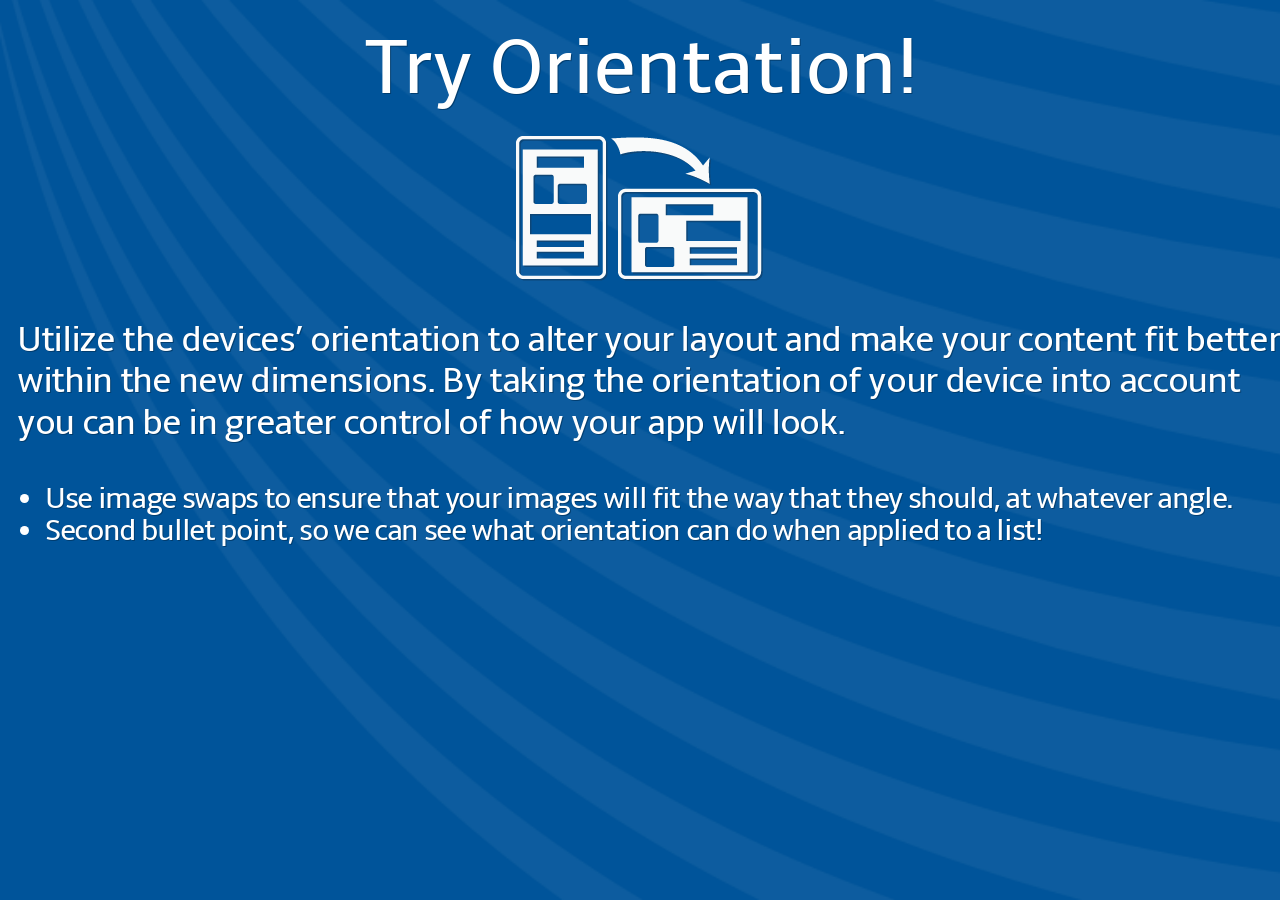
==== www/index.html @ b56c06bf "included www/ root folder, .xdk & .xdke files, plus cordova plugin support" ====
<!DOCTYPE html><!--HTML5 doctype-->
<html>
    <head>
        <script>
            (function () {
            if ("-ms-user-select" in document.documentElement.style && navigator.userAgent.match(/IEMobile\/10\.0/)) 
			{
                var width = window.innerWidth;
                var height = window.innerHeight;
                var msViewportStyle = document.createElement("style");
                msViewportStyle.appendChild(
                    document.createTextNode(" @media screen and (orientation: landscape) {@-ms-viewport{width:auto!important}}")
                );
                msViewportStyle.appendChild(
                    document.createTextNode(" @media screen and (orientation: portrait) {@-ms-viewport{width:auto!important;height:" + width + "px! important}}")
                );
                document.getElementsByTagName("head")[0].appendChild(msViewportStyle);

            }
			})();
        </script>
        <title>Demo - Orientation</title>
        <meta http-equiv="Content-type" content="text/html; charset=utf-8"> 
        <meta name="viewport" content="width=device-width, initial-scale=1, maximum-scale=1, user-scalable=0">
        <link href="css/fonts.css" rel="stylesheet" type="text/css" charset="utf-8" />
        <link href="css/main.css" rel="stylesheet" type="text/css">
        <script src="intelxdk.js"></script>
  <script src='cordova.js'></script> 
  <script src='xhr.js'></script>
        <script src="js/main.js" type="text/javascript"></script>
    </head>
    
    <body>
        <div class="content" id="contentid">
            <div id="headlineid" class="headline">Try Orientation!</label>
            <div id="middlesectionid" class="middlesection">
                <img id="imagesid" class="portrait" src="images/Icon-Phone-V.png"></img>
            </div>
            <div id="bottomid" class="bottom">Utilize the devices’ orientation to alter your layout and make your content fit better within the new dimensions. By taking the orientation of your device into account you can be in greater control of how your app will look.</div>
            <div id="endingid" class="ending">
                <ul class="lists" > 
                    <li id="list1">Use image swaps to ensure that your images will fit the way that they should, at whatever angle.</li>
                    <li id="list2">Second bullet point, so we can see what orientation can do when applied to a list!</li>
                </ul>
            </div>
        </div>
    </body>
</html>
---- www/css/fonts.css ----
@font-face {
    font-family: 'AmbleRegular';
    src: url('webfonts/Amble-Regular-webfont.eot');
    src: url('webfonts/Amble-Regular-webfont.eot?#iefix') format('embedded-opentype'),
         url('webfonts/Amble-Regular-webfont.svg#ambleregular') format('svg'),
         url('webfonts/Amble-Regular-webfont.woff') format('woff'),
         url('webfonts/Amble-Regular-webfont.ttf') format('truetype');
    font-weight: normal;
    font-style: normal;

}
---- www/css/main.css ----
/******************GLOBAL**************************/
@-ms-viewport{
  width: device-width;
}

html { 
	width:100%; height:100%;
	overflow-x:hidden;
	font-family:Helvetica, Arial, sans-serif; 
	-webkit-text-size-adjust:100%; 
}

* { 
	margin:0; padding:0; 
	-webkit-box-sizing:border-box; box-sizing:border-box;
	-webkit-tap-highlight-color:rgba(0,0,0,0);
    -webkit-user-select:none;
    -moz-user-select:none;
    -ms-touch-action:none;
}

img { border:none; }

body {
	width:100%;	height:100%;
    overflow:hidden;
    -webkit-user-select:none;
    font-family:"AmbleRegular", "Helvetica Neue", Helvetica, Arial, sans-serif;
}

input,textarea
{
    -webkit-user-select:text;
    -moz-user-select:text;
}

::selection { 
	background:#aaa; 
	color:#fff; 
}

a:focus, a:active, a:hover { outline:0; }

.clear { clear:both; }
.wrapper { float:left; }


/******************* SMARTPHONE [DEFAULT STYLES] **************************/

.content {
    display:block;
    width:100%; height:100%;
    background-image:-webkit-gradient(linear,color-stop(0.01, rgb(0,84,154)),color-stop(0.16, rgb(2,90,160)),color-stop(1, rgb(11,125,193)));
    background-image:-webkit-linear-gradient(rgb(0,84,154) 1%,rgb(2,90,160) 16%,rgb(11,125,193) 100%);
    background-image:-ms-linear-gradient(rgb(0,84,154) 1%,rgb(2,90,160) 16%,rgb(11,125,193) 100%);
    background-image:linear-gradient(rgb(0,84,154) 1%,rgb(2,90,160) 16%,rgb(11,125,193) 100%);
    background:rgb(0,84,154) url("../images/swoops.png") no-repeat;
    background-position:bottom center;
    -webkit-background-size:cover; background-size:cover;
}

.headline {
    display:inline-block;
    width:100%;
    text-align:center;
    font-size:40px;
    letter-spacing:-1pt;
    line-height:120%;
    color:rgb(255,255,255);
    text-shadow:1px 1px 0px rgba(0,55,100,0.8);
    text-align:center;
    padding-top:20px;
}

.middlesection {
    padding-top:20px;
}

.bottom {
    font-size:16px;
    line-height:115%;
    color:rgb(255,255,255);
    text-align:left;
    padding-left:17px;
    padding-top:15px;
}

.ending {
    font-size:14px;
    line-height:90%;
    color:rgb(255,255,255);
    text-align:left;
    padding-left:45px;
    padding-right:35px;
    padding-top: 15px;
}

.lists {
    display:inline;
    padding-left:2px;
}

#list1 {
    margin-bottom:5px;
}

.imglandscape {
    position:absolute;
    top:17%;
    left:5%;
}

.headline.headlinelandscape {
    padding-top:5px;
}

.bottom.bottomlandscape {
    position: absolute;
    top:15%;
    left:50%;
    margin-left: -65px;
    padding-right: 15px;
}

.ending.endinglandscape {
    position: absolute;
    top:50%;
    left:50%;
    margin-left:-15px;
    padding-top: 30px;
}


/************************ Mini-TABLET ****************************/
@media (orientation:portrait) and (min-width:481px) and (max-width:765px) {

    .content { 
        background:rgb(0,84,154) url("../images/swoops-lg.png") no-repeat;
        background-position:bottom center;
        -webkit-background-size:cover; background-size:cover;
    }

    .headline { 
        font-size:68px;
        text-shadow:3px 3px 0px rgba(0,55,100,0.8);
        padding-top: 40px;
    }

    .middlesection {
        padding-top: 40px;
    }

    .bottom {
        font-size: 30px;
        padding-left: 55px;
        padding-right: 28px;
        padding-top: 30px;
        padding-bottom: 15px;
    }

    .ending {
        font-size: 26px;
        padding-left: 125px;
        padding-right: 105px;
        padding-top: 0px;
    }

    #list1 {
        margin-bottom:15px;
    }

    .portrait {
        width:463px;
        height:271px;
    }

    .lists {
        padding-left:20px;
    }
}

@media (orientation:landscape) and (min-width: 481px) and (max-width:765px) {
    
    .imglandscape {
        position:absolute;
        top:17%;
        left:5%;
    }

    .headline.headlinelandscape {
        padding-top:5px;
    }

    .bottom.bottomlandscape {
        position: absolute;
        top:15%;
        left:50%;
        margin-left: -65px;
        padding-right: 15px;
    }

    .ending.endinglandscape {
        position: absolute;
        top:50%;
        left:50%;
        margin-left:-15px;
        padding-top: 30px;
    }
}

/************************ TABLET **************************/
@media (orientation:portrait) and (min-width:768px) and (max-width:1024px) {
    
    .content { 
        background:rgb(0,84,154) url("../images/swoops-lg.png") no-repeat;
        background-position:bottom center;
        -webkit-background-size:cover; background-size:cover;
    }

    .headline { 
        font-size:80px;
        text-shadow:3px 3px 0px rgba(0,55,100,0.8);
        padding-top: 40px;
    }

    .middlesection {
        padding-top: 40px;
    }

    .bottom {
        font-size: 36px;
        padding-left: 55px;
        padding-right: 28px;
        padding-top: 30px;
        padding-bottom: 15px;
    }

    .ending {
        font-size: 26px;
        padding-left: 125px;
        padding-right: 105px;
        padding-top: 0px;
    }

    #list1 {
        margin-bottom:15px;
    }

    .portrait {
        width:547px;
        height:320px;
    }

    .lists {
        padding-left:20px;
    }
}

@media (orientation:landscape) and (min-width:769px) and (max-width:1025px) {

     .headline { 
        font-size:68px;
    }

    .bottom {
        font-size: 30px;
    }

    .ending {
        font-size: 26px;
    }

    #list1 {
        margin-bottom:15px;
    }

    .imglandscape {
        width:322px;
        height:453px;
    }

    .headline.headlinelandscape {
        padding-top:5px;
    }

    .bottom.bottomlandscape {
        position: absolute;
        top:15%;
        left:50%;
        margin-left: -100px;
    }

    .ending.endinglandscape {
        position: absolute;
        top:50%;
        left:50%;
        margin-left: -80px;
        padding-top: 60px;
    }
}

/************************ DESKTOP ***************************/

@media (orientation:portrait) and (min-width:1080px) and (max-width: 1920px) {

    .content { 
        background:rgb(0,84,154) url("../images/swoops-lg.png") no-repeat;
        background-position:bottom center;
        -webkit-background-size:cover; background-size:cover;
    }

    .headline { 
        font-size:135px;
        text-shadow:4px 4px 0px rgba(0,55,100,0.8);
        padding-top: 40px;
    }

    .middlesection {
        padding-top: 40px;
    }

    .bottom {
        font-size: 60px;
        padding-left: 55px;
        padding-right: 28px;
        padding-top: 30px;
        padding-bottom: 15px;
    }

    .ending {
        font-size: 51px;
        padding-left: 125px;
        padding-right: 105px;
        padding-top: 0px;
    }

    #list1 {
        margin-bottom:15px;
    }

    .portrait {
        width:849px;
        height:497px;
    }

    .lists {
        padding-left:20px;
    }
}

@media (orientation:landscape) and (min-width:1080px) and (max-width: 1920px) {    
    .headline { 
        font-size:80px;
    }

    .bottom {
        font-size: 36px;
    }

    .ending {
        font-size: 30px;
    }

    .imglandscape {
        width:381px;
        height:535px;
    }

    .headline.headlinelandscape {
        padding-top:5px;
    }

    .bottom.bottomlandscape {
        position: absolute;
        top:15%;
        left:50%;
        margin-left: -236px;
    }

    .ending.endinglandscape {
        position: absolute;
        top:50%;
        left:50%;
        margin-left: -160px;
        margin-top: -115px;
        padding-top: 90px;
    }
}
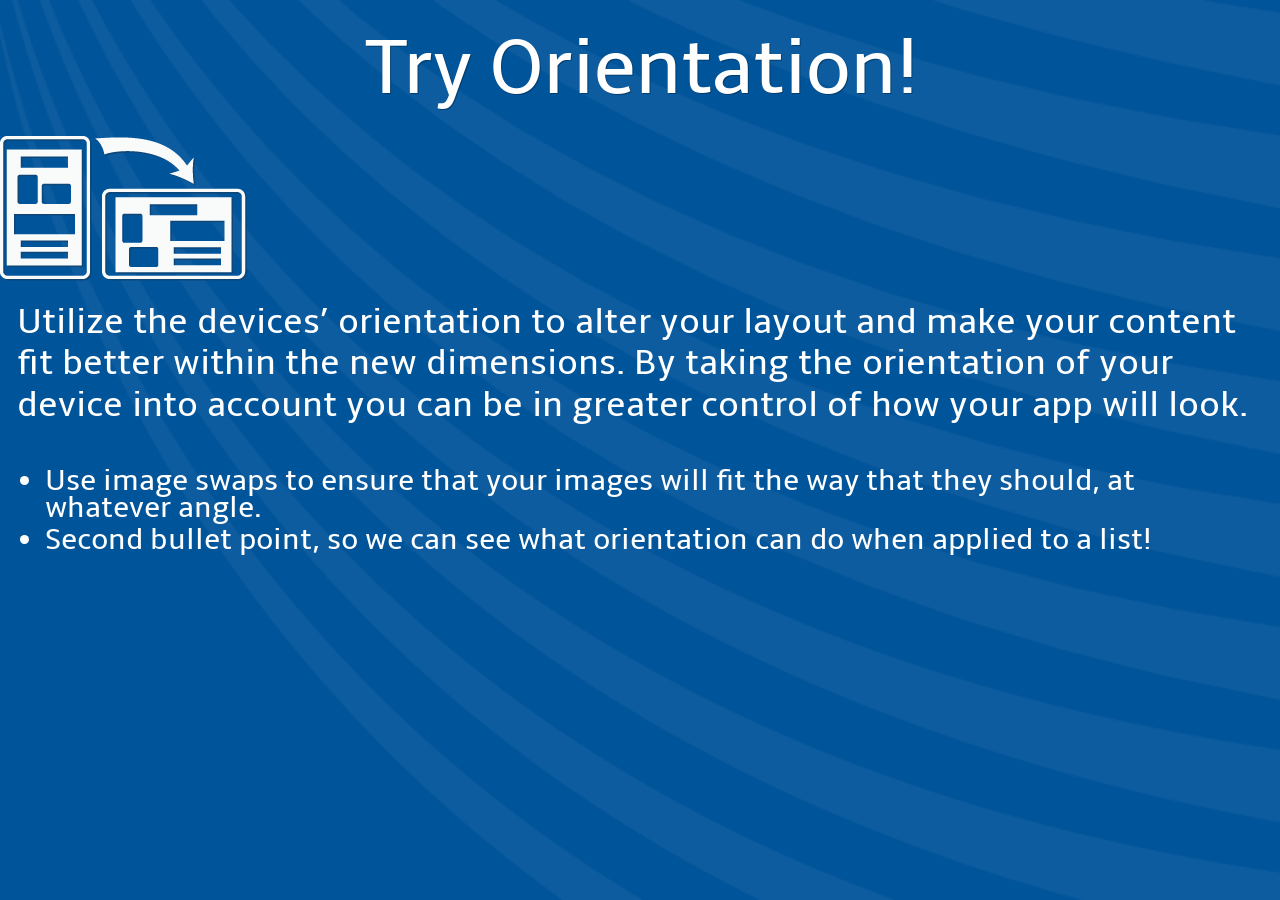
==== commit 723638ca: "remove invalid tag" ====
--- a/www/index.html
+++ b/www/index.html
@@ -32,7 +32,7 @@
     
     <body>
         <div class="content" id="contentid">
-            <div id="headlineid" class="headline">Try Orientation!</label>
+            <div id="headlineid" class="headline">Try Orientation!</div>
             <div id="middlesectionid" class="middlesection">
                 <img id="imagesid" class="portrait" src="images/Icon-Phone-V.png"></img>
             </div>
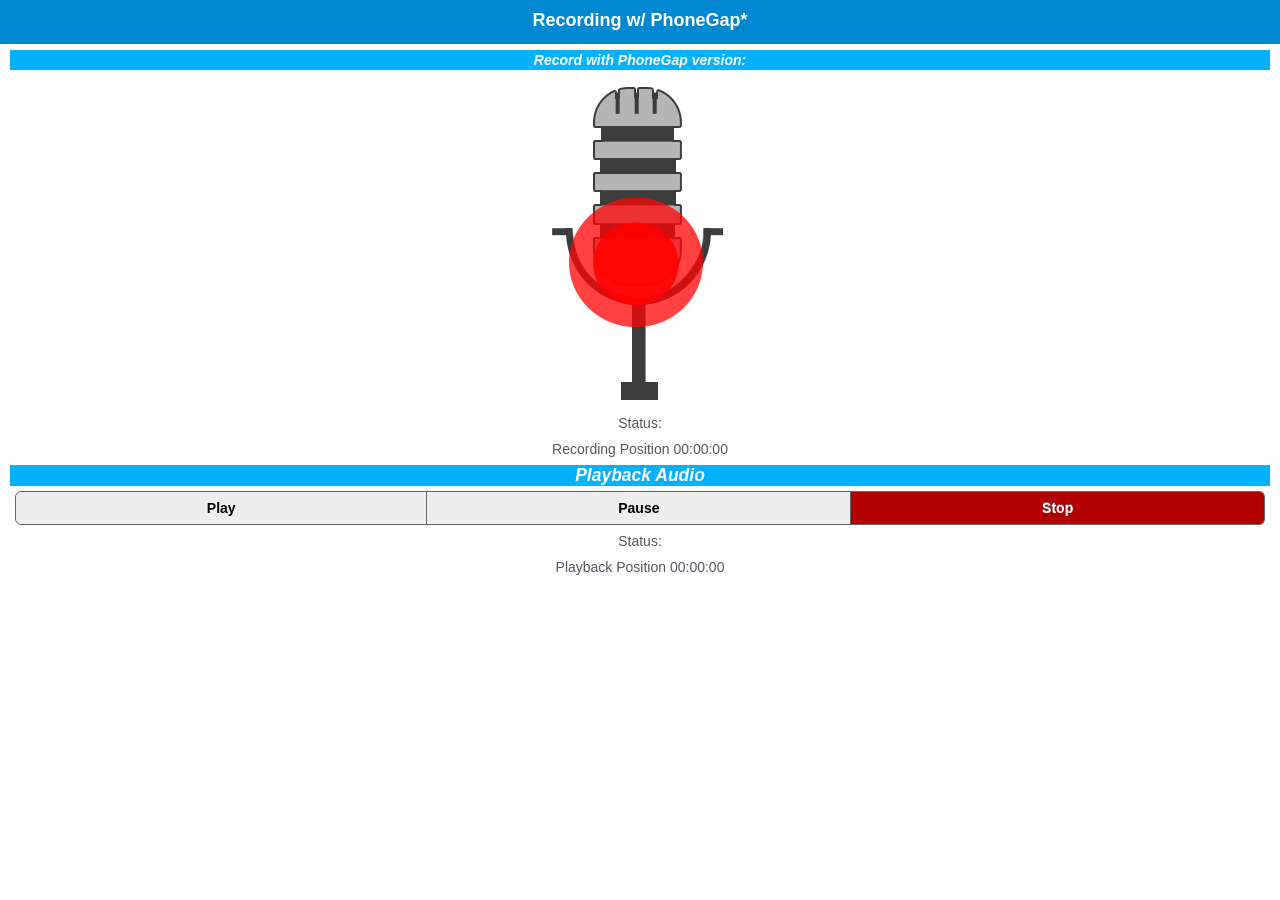
==== commit 7b0512fb: "update for ww07 compatibility" ====
--- a/www/index.html
+++ b/www/index.html
@@ -1,48 +1,86 @@
-<!DOCTYPE html><!--HTML5 doctype-->
+<!DOCTYPE html>
+
 <html>
-    <head>
-        <script>
-            (function () {
-            if ("-ms-user-select" in document.documentElement.style && navigator.userAgent.match(/IEMobile\/10\.0/)) 
-			{
-                var width = window.innerWidth;
-                var height = window.innerHeight;
-                var msViewportStyle = document.createElement("style");
-                msViewportStyle.appendChild(
-                    document.createTextNode(" @media screen and (orientation: landscape) {@-ms-viewport{width:auto!important}}")
-                );
-                msViewportStyle.appendChild(
-                    document.createTextNode(" @media screen and (orientation: portrait) {@-ms-viewport{width:auto!important;height:" + width + "px! important}}")
-                );
-                document.getElementsByTagName("head")[0].appendChild(msViewportStyle);
+<head>
+    <title>Using PhoneGap Audio Media</title>
+    <meta content="text/html; charset=utf-8" http-equiv="Content-type">
+    <meta name="viewport" content="width=device-width, initial-scale=1.0, maximum-scale=1.0, minimum-scale=1.0, user-scalable=0">
+    
+    <style type="text/css">
+        /* Prevent copy paste for all elements except text fields */
+        *  { -webkit-user-select:none; -webkit-tap-highlight-color:rgba(255, 255, 255, 0); }
+        input, textarea  { -webkit-user-select:text; }
+    </style>
+    
+    <script type="text/javascript">
+        /* This code prevents users from dragging/scrolling the page */
+        var preventDefaultScroll = function(event) {
+            event.preventDefault();
+            window.scroll(0,0);
+            return false;
+        };
+        document.addEventListener('touchmove', preventDefaultScroll, false);
+    </script>
 
-            }
-			})();
-        </script>
-        <title>Demo - Orientation</title>
-        <meta http-equiv="Content-type" content="text/html; charset=utf-8"> 
-        <meta name="viewport" content="width=device-width, initial-scale=1, maximum-scale=1, user-scalable=0">
-        <link href="css/fonts.css" rel="stylesheet" type="text/css" charset="utf-8" />
-        <link href="css/main.css" rel="stylesheet" type="text/css">
-        <script src="intelxdk.js"></script>
+    <script src="appframework/appframework.ui.min.js" type="text/javascript"></script>
+    <link href="appframework/af.ui.css" rel="stylesheet" type="text/css">
+    <link href="css/main.css" rel="stylesheet" type="text/css">
+
+    <script src="intelxdk.js"></script>
   <script src='cordova.js'></script> 
   <script src='xhr.js'></script>
-        <script src="js/main.js" type="text/javascript"></script>
-    </head>
+    <script src="js/deviceCheck.js" type="text/javascript"></script>
+    <script src="js/mediaHandlers.js" type="text/javascript"></script>
+    <script type="text/javascript">
+        function onDeviceReady() {
+           if( window.Cordova && navigator.splashscreen ) {     // Cordova API detected
+                navigator.splashscreen.hide();                 // hide splash screen
+            }       
+            document.getElementById("PhonegapVerID").innerHTML += device.cordova;
+            console.log("onDeviceReady: " + document.getElementById("PhonegapVerID").innerHTML);
+
+            console.log("*** phoneCheck.android: " + phoneCheck.android);
+            console.log("*** phoneCheck.ios: " + phoneCheck.ios);
+
+            // set initial button state
+            setButtonState(myMediaState.start);
+
+            // check if an existing media file already exist and reset button state
+            checkMediaRecFileExist();
+        }
+        document.addEventListener("deviceready", onDeviceReady, false);
+    </script>
     
-    <body>
-        <div class="content" id="contentid">
-            <div id="headlineid" class="headline">Try Orientation!</div>
-            <div id="middlesectionid" class="middlesection">
-                <img id="imagesid" class="portrait" src="images/Icon-Phone-V.png"></img>
-            </div>
-            <div id="bottomid" class="bottom">Utilize the devices’ orientation to alter your layout and make your content fit better within the new dimensions. By taking the orientation of your device into account you can be in greater control of how your app will look.</div>
-            <div id="endingid" class="ending">
-                <ul class="lists" > 
-                    <li id="list1">Use image swaps to ensure that your images will fit the way that they should, at whatever angle.</li>
-                    <li id="list2">Second bullet point, so we can see what orientation can do when applied to a list!</li>
-                </ul>
+</head>
+
+<body>
+    <div id="afui">  
+        <div id="content">
+            <div id="main" title="Recording w/ PhoneGap*" class="panel" data-footer="none" selected="true" style="overflow:hidden">
+                <div id="PhonegapVerID" class="subtitle">
+                    <p>Record with PhoneGap version:</p>
+                </div>
+                <img id="startRecID" src="images/simplemicrophone_rec.png" onclick="startRecording()"></img>   
+                <div style="text-align:center">
+                    <a id="stopRecID" style="display:none" onclick="stopRecording()" class="button red">Stop</a>
+                </div>
+                <p id="RecStatusID" style="text-align:center">Status: </p>
+                <p id="media_rec_pos" style="text-align:center">Recording Position 00:00:00</p>
+                <div style="text-align:center">
+                    <div class="subtitle">Playback Audio</div>
+                    <div class="button-grouped flex">
+                        <a id="startPlayID" onclick="playMusic()" class="button blue">Play</a><a id="pausePlayID" onclick="pauseMusic()" class="button blue">Pause</a><a id="stopPlayID" onclick="stopMusic()" class="button red">Stop</a>
+                    </div>    
+                    <p id="PlayStatusID">Status: </p>
+                    <p id="media_pos">Playback Position 00:00:00</p>
+                </div>
             </div>
         </div>
-    </body>
-</html>+    </div>
+	<script type="text/javascript">
+		setTimeout(function(){
+			alert("Note: This sample should be built with 'Cordova for Android' Build target.")
+		},3000);
+	</script>
+</body>
+</html>
--- a/www/appframework/af.ui.css
+++ b/www/appframework/af.ui.css
@@ -0,0 +1,3372 @@
+/*src/main.css*/
+
+/**********************************************************
+    GENERAL UI ELEMENTS
+**********************************************************/
+
+* {
+    -webkit-user-select:none; /* Prevent copy paste for all elements except text fields */
+    -webkit-tap-highlight-color:rgba(0, 0, 0, 0); /* set highlight color for user interaction */
+    -moz-tap-highlight-color:rgba(0, 0, 0, 0); /* set highlight color for user interaction */
+    -ms-touch-action:none;
+    -moz-user-select:-moz-none;
+    -webkit-touch-callout: none; /* prevent the popup menu on any links*/
+    margin:0;
+    padding:0;
+    -webkit-box-sizing:border-box;
+    -moz-box-sizing:border-box;
+    box-sizing:border-box;
+}
+
+body {
+    overflow-x:hidden;
+    -webkit-text-size-adjust:none;
+    font-family:'Helvetica Neue', Helvetica, Arial, sans-serif;
+    color:#000;
+    font-size:14px;
+    display:-webkit-box;
+    background: #CBD2D8;
+    /* We want to layout our first container vertically */
+    -webkit-box-orient: vertical;
+    /* we want our child elements to stretch to fit the container */
+    -webkit-box-align:stretch;
+} /* General styles that apply to elements not contained within other classes and styles */
+
+
+#afui input,textarea { -webkit-user-select:text; -moz-user-select:-moz-text;-moz-user-select:text;} /* allow users to select text that appears in input fields */
+
+#afui img { border:none; } /* Remove default borders for images */
+
+
+#afui p {
+    display:block;
+    margin:6px 0;
+
+    font-size:14px;
+    line-height:20px;
+    color:inherit
+}
+
+
+#afui #afui_modal {
+    -webkit-backface-visibility: hidden;
+    z-index:9999 !important;
+    width:100%;
+    height:100%;
+    display:none;
+    position:absolute; top:0;
+    overflow:hidden;
+    background:rgba(29,29,28,1) !important;
+    -webkit-perspective: 1000;
+    color:white;
+    
+}
+
+
+#afui #modalContainer { width:100%; }
+
+#afui #modalContainer > * {
+    -webkit-backface-visibility: hidden;
+    -webkit-perspective: 1000;
+    background: black;
+    color:white;
+}
+
+
+
+#afui .afScrollPanel { width:100%; min-height:100%; }
+
+#afui {
+    position:absolute;
+    width:100%;
+    top:0;
+    bottom:0;
+    overflow:hidden;
+}
+
+#afui > #splashscreen {
+    position:absolute;
+    top:0;bottom:0;
+    width:100%;
+    left:0;
+    min-height:100%;
+    background:rgba(29,29,28,1) !important;
+    color:white !important;
+    font-size:30px;
+    text-align:center;
+    z-index:9999;
+    display:block;
+    margin-left: auto !important; margin-right: auto !important;
+    padding-top:80px !important;
+}
+
+
+/**********************************************************
+    header
+**********************************************************/
+#afui > #header {
+    position:absolute;
+    overflow: hidden;
+    display:block;
+    z-index:250;
+    -webkit-box-sizing:border-box; box-sizing:border-box;
+    height:44px;
+    left:0; right:0;
+    
+} /* This is masthead bar that appears at the top of the UI */
+
+
+
+
+#afui #header h1 {
+    
+    position:absolute;
+    width:45%;
+    z-index:1;
+    text-align:center;
+    height:44px;
+    font-size:18px;
+    font-weight:bold;
+    left:27.5%;
+    color:inherit;
+    padding:10px 0;
+    text-shadow:rgba(0,0,0,0.8) 0 -1px 0;
+    text-align:center;
+    white-space:nowrap;
+} /* This is text that appears in the header at the top of the screen */
+
+
+/**********************************************************
+    CONTENT AREA
+**********************************************************/
+
+#afui #content {
+    z-index:180;
+    display:block;
+    position:absolute;
+    top:44px;
+    bottom:49px;
+    left:0;right:0;
+    overflow:hidden;
+} /* Accounts for positioning of the content area, which is everything below the header and above the navbar. */
+
+
+#afui .panel {
+    z-index:180;
+    width:100%;
+    height:100%;
+    display:none;
+    position:absolute; top:0; left:0;
+    overflow-y:auto;
+    overflow-x:hidden;
+    -webkit-overflow-scrolling:touch;
+    -webkit-backface-visibility:visible;
+    padding:10px;
+    padding-top:0px;
+} /* This class is applied to the divs that contain the various "views" or pages of the app. */
+
+
+
+
+
+/**********************************************************
+    Navbar
+**********************************************************/
+/* Nav bar appears locked to the bottom of the screen. It is the primary navigation. can contain text or graphical navigation */
+
+#afui #navbar {
+    position:absolute;
+    bottom:0;
+    z-index:1000;
+    height:49px;
+    display:block;
+    left:0;
+    right:0;
+    padding:0 3px;
+}
+
+
+#afui #navbar a {
+    -webkit-box-sizing:border-box;
+    box-sizing: border-box;
+    top: 3px;
+    height: 43px;
+    overflow: hidden;
+    font-size:12px;
+    font-weight:normal;
+    text-decoration: none;
+    color: #fff;
+    text-align: center;
+    display: inline-block;
+    width: 25%;
+    -webkit-backface-visibility: hidden;
+    -webkit-perspective: 1000;
+    line-height: 67px;
+    position: relative;
+    margin: 0;
+}
+
+
+#afui #navbar .af-badge {
+    right:auto;
+    margin-left:-16px;
+}
+
+
+#afui #navbar .icon:before {
+    position:absolute;
+    top:2px;
+    left:0;
+    font-size: 25px;
+    margin:auto;
+    width: 100%;
+}
+
+
+#afui #navbar a.pressed {
+    
+}
+
+
+#afui #navbar .icon.pressed:before {
+    
+}
+
+/* Custom footers - always hidden */
+#afui footer, #afui header, #afui nav { display:none; }
+
+/* Show the active header/footer/navs */
+#afui #navbar footer, #afui #menu nav, #afui #header header {display:block;}
+
+#afui > #menu.tabletMenu {
+    z-index:1;
+    width:200px;
+    bottom:0;
+    height:100%;
+    display:block !important;
+    position:absolute; top:0; left:0;
+    
+}
+
+#afui > #aside_menu {
+    z-index:1;
+    width:200px;
+    bottom:0;
+    height:100%;
+    display:block !important;
+    position:absolute; top:0; right:0;
+    
+}
+
+
+#afui #menu_scroller, #afui #aside_menu_scroller {
+    padding-bottom:10px;
+    overflow-y:auto;
+    overflow-x:hidden;
+    -webkit-backface-visibility: hidden;
+    -webkit-overflow-scrolling:touch;
+}
+
+
+#afui #menu_scroller > *,  #afui #aside_menu_scroller > * {
+    -webkit-backface-visibility: hidden;
+    -webkit-perspective: 1000;
+}
+
+
+#afui #menu .list li, 
+#afui #menu .list .divider, 
+#afui #menu .list li:first-child, 
+#afui #menu  .list li:last-child {
+
+    font-weight:bold;
+    font-size:1em;
+    line-height:1em;
+    border-color:#101012;
+    -webkit-box-shadow: inset 0 1px 0 rgba(255, 255, 255, .08);
+    box-shadow: inset 0 1px 0 rgba(255, 255, 255, .08);
+
+}
+
+#afui #menu .list > li > a {
+    color:#ccc;
+    margin-left:6px;
+    font-weight: normal;
+}
+
+
+#afui #menu .list, 
+#afui #menu .list .divider {    background:inherit; }
+
+
+#afui #menu .list .divider {
+    background:#333;
+    color:#fff;
+    font-weight:bold;
+    font-size:1em;
+    line-height:1em;
+    padding:6px;
+    top:0px;
+    border:none;
+    -webkit-box-shadow:none; box-shadow: none;
+}
+
+
+#afui #menu .list > li > a:after { margin-top: -8px; }
+
+/* End side menu css */
+
+
+
+#afui .splashscreen {
+    background:rgba(29,29,28,1) !important;
+    padding-left:40px;
+    padding-top:30px !important;
+    min-height:100%;
+}
+
+
+#afui h2 {
+    display:block;
+    height:34px;
+    font-weight: bold;
+    font-size:18px;
+    color:#000;
+    padding:6px 0;
+    margin-bottom:8px;
+} /* Header class used for non-navigable header bars (h1 is reserved for the header) */
+
+
+#afui .collapsed:after {
+    float:right;
+    content:'';
+    border-left:5px solid transparent;
+    border-right:5px solid transparent;
+    border-top:6px solid #000;
+    display:block;
+    position:absolute;
+    top:14px;right:14px;
+}
+
+#afui .collapsed:before {
+    float:right;
+    content:'';
+    color:transparent;
+    background:transparent;
+    width:14px; height:14px;
+    display:block;
+    border:2px solid #000;
+    border-radius:3px;
+    position:absolute;
+    top:8px;right:10px;
+}
+
+#afui .expanded:after {
+    float:right;content:'';
+    border-left: 5px solid transparent;
+    border-right: 5px solid transparent;
+    border-bottom: 6px solid #000;
+    display:block;
+    position:absolute;
+    top:13px;right:14px;
+}
+
+#afui .expanded:before {
+    float:right;
+    content:'';
+    color:transparent;
+    background:transparent;
+    width:14px; height:14px;
+    display:block;
+    border:2px solid #000;
+    border-radius:3px;
+    position:absolute;
+    top:8px;right:10px;
+}
+
+
+/**********************************************************
+    UI
+**********************************************************/
+
+.ui-icon {
+    background:                         #666;
+    background:                         rgba(0,0,0,.4);
+    background-repeat: no-repeat;
+    border-radius:                      9px;
+}
+
+
+.ui-loader { display: none; position: absolute; opacity: .85; z-index: 100; left: 50%; width: 200px; margin-left: -100px; margin-top: -35px; padding: 10px 30px; background: #666;background:rgba(0,0,0,.4);border-radius:9px;color:white;}
+.ui-loader.heavy {opacity:1;}
+.ui-loader h1 { font-size: 15px; text-align: center; }
+.ui-loader .ui-icon { position: static; display: block; opacity: .9; margin: 0 auto; width: 35px; height: 35px; background-color: transparent; }
+
+
+.spin  {
+    -webkit-transform: rotate(360deg);
+    -webkit-animation-name: spin;
+    -webkit-animation-duration: 1s;
+    -webkit-animation-iteration-count:  infinite;
+}
+@-webkit-keyframes spin {
+    from {-webkit-transform: rotate(0deg);}
+    to {-webkit-transform: rotate(360deg);}
+}
+
+
+.ui-icon-loading {
+    background-image: url([data-uri]);
+    width: 40px;
+    height: 40px;
+    border-radius: 20px;
+    background-size: 35px 35px;
+}
+
+
+#afui .ui-corner-all { border-radius:.6em; }
+
+
+#afui_mask { position:absolute;top:45%;z-index:999999; }
+
+.afui_panel_mask { position:absolute;top:0;bottom:0;left:0;right:0;z-index:2000;background-color:rgba(0,0,0,0.1);display:none}
+
+
+#afui .hasMenu{
+    position:absolute;
+    left:0;
+}
+
+
+#afui .menuButton {
+    position: relative;
+    top: 5px;
+    right: -8px;
+    height: 36px;
+    width: 36px;
+    z-index:2;
+    float:right;
+}
+
+
+#afui .menuButton:after {
+    border-bottom: 9px double white;
+    border-top: 3px solid white;
+    top: 9px;
+    left: 3px;
+    content: "";
+    height: 3px;
+    position: absolute;
+    width: 15px;
+}
+
+#afui .hasMenu.on {
+    -webkit-transform:translate3d(200px,0,0);
+    transform:translate(200px,0);
+}
+
+
+
+
+
+#afui .modalbutton {
+    position:absolute;
+    top:0;
+    right:5px;
+    height:32px;
+    width:58px;
+    line-height:32px;
+    z-index:9999;
+}
+
+
+#afui .closebutton  {
+    position:absolute;
+    top:6px; right:6px;
+    display:block;
+    height:24px ;
+    width:24px ;
+    border-radius:12px;
+    border:1px solid #666;
+    background:#fff;
+    color:#333;
+    font-weight: bold;
+    font-size:21px;
+    line-height:18px;
+    text-align:center;
+    text-decoration:none;
+}
+
+#afui .closebutton:before { content:'x'; }
+
+#afui .closebutton.selected,.closebutton.modalButton.selected {
+    color:#fff;
+    background:#333;
+}
+
+#afui .panel > .list, 
+#afui .panel > .afScrollPanel > .list {
+    margin:0px -10px;
+}
+
+#afui .panel > .list.inset, 
+#afui .panel > .afScrollPanel > .list.inset {
+    margin:0px;
+}
+
+/* Chevrons */
+@font-face {
+    font-family: 'chevron';
+    src: url([data-uri]) format('woff'),
+         url([data-uri]) format('truetype');
+    font-weight: normal;
+    font-style: normal;
+}
+
+#afui .chevron {
+    font-family: 'chevron';
+    speak: none;
+    font-style: normal;
+    font-weight: normal;
+    font-variant: normal;
+    text-transform: none;
+    line-height: 1;
+    -webkit-font-smoothing: antialiased;
+}
+#afui .chevron:before {
+    content: "\f054";
+}
+
+#afui .chevron.left {
+    -webkit-transform:rotate(180deg);
+    transform:rotate(180deg);
+}
+
+
+@media handheld, only screen and (min-width: 768px) {
+    #afui > #navbar.hasMenu, #afui > #header.hasMenu, #afui > #content.hasMenu  {
+        position:absolute;
+        left:256px;
+        -webkit-transition: transform 0ms;
+        -webkit-transform:translate3d(0,0,0) !important;
+        transition:transform 0ms;
+        transform:translate(0,0,0) !important;
+    }
+    
+    #afui #badgephone { display:none !important; }
+        
+    #afui #badgetablet { display:inline-block !important;   }
+        
+    #afui .afMenuClose { display:none !important;   }
+
+    #afui > #menu.tabletMenu {
+        z-index:200 !important;
+        width:256px !important;
+        bottom:0;
+        height:100% !important;
+        display:block !important;
+        position:absolute !important; top:0;
+        left:0;
+        -webkit-transform:translate3d(0px,0px,0px) !important;
+        -webkit-transition:none !important;
+        transform:translate(0px,0px) !important;
+        transition:none !important;
+    }
+    
+    #afui .menuButton { display:none;   }
+}
+
+@media print {
+      body {
+          overflow:visible;
+      }
+      #afui #content{
+        overflow: visible;
+        left:0;         
+      }
+      #afui {
+        overflow:visible;
+      }
+      #afui .panel {
+        overflow-x:visible !important;
+        overflow-y:visible !important;
+        overflow:visible !important;
+      }
+}
+
+
+
+/*src/appframework.css*/
+
+/* blue #0190d6
+
+ */
+
+ @-ms-viewport {
+  width: device-width;
+}
+
+#afui {
+    background:white;
+    color:#53575E;
+}
+
+#afui > #header{
+    background:#0088D1;
+    border:none;
+    border-bottom:1px solid #0088D1;
+    color:white;
+}
+
+#afui  #header h1 {
+    text-shadow:none;
+    width:45%;
+}
+
+#afui #backButton {
+    background:rgba(249,249,249,1);
+    color:#fff;
+    display: block;
+    position: absolute;
+    line-height:44px;
+
+    left: 25px;
+    text-overflow: ellipsis;
+    font-size: 14px;
+    padding: 0;
+    text-shadow: none;
+    background-color: transparent;
+    border:none;
+    border-color: transparent;
+    height: 44px;
+    top:0;
+    border-radius: 0;
+    box-shadow:none;
+    margin: 0;
+    padding-left: 0;
+    text-align: center;
+    width:50px;
+    padding:0 !important;
+    margin:0 !important;
+
+}
+
+#afui #backButton::before {
+    z-index: -1;
+    font-size:22px;
+    position: absolute;
+    top: 10px;
+    left: -20px;
+    text-align: center;
+    border-radius: 0;
+    border: none;
+    border-color: transparent;
+    box-shadow: none;
+    -webkit-transform: none;
+    transform: none;
+    font-family: 'chevron';
+    speak: none;
+    font-style: normal;
+    font-weight: normal;
+    font-variant: normal;
+    text-transform: none;
+    line-height: 1;
+    -webkit-font-smoothing: antialiased;
+    content: "\f054";
+    -webkit-transform:rotate(180deg);
+    transform:rotate(180deg);
+    background-color: transparent;
+}
+
+#afui > #navbar {
+    background:#0088D1;
+    border:none;
+    border-top:1px solid #0088D1;
+    box-shadow:none;
+}
+
+#afui #navbar a {
+ 
+}
+
+#afui #navbar a.pressed {
+    border-radius:0;    
+    background:#00AEEF;
+}
+
+#afui #navbar .icon.pressed:before {
+    color:inherit;
+}
+
+
+#afui .af-badge {
+    border:none;
+}
+
+#afui .list {
+    background:inherit;
+    color:inherit;
+    border-color:#303030;
+    font-weight:normal;
+}
+
+#afui .af-badge {
+    box-shadow:none;
+}
+
+#afui .list .divider { color:black; }
+
+#afui .panel {
+    color:inherit;
+    background:white;
+}
+ #afui .panel h2 { color:#0088D1;}
+
+
+#afui .collapsed:after {border-top: 6px solid;}
+#afui .collapsed:before {border:2px solid;}
+#afui .expanded:after {border-bottom: 6px solid;}
+#afui .expanded:before {border:2px solid;}
+
+#afui .collapsed:before,#afui .expanded:before {
+    border-color: inherit;
+}
+#afui .collapsed:after,
+#afui .expanded:after{
+    border-top-color:inherit;
+    border-top-color:inherit;
+}
+
+#afui select, #afui textarea, #afui input[type="text"],
+#afui input[type=search], #afui input[type="password"],
+#afui input[type="datetime"], #afui input[type="datetime-local"],
+#afui input[type="date"], #afui input[type="month"],
+#afui input[type="time"], #afui input[type="week"],
+#afui input[type="number"], #afui input[type="email"],
+#afui input[type="url"], #afui input[type="tel"],
+#afui input[type="color"], #afui .input-group {
+    background:inherit;
+    color:inherit;
+}
+
+#afui input.toggle+label:after { color:inherit; }
+
+#afui input.toggle+label { border-radius:0; }
+
+#afui input.toggle+label > span {
+    border-radius:0;
+    top:0;
+    width:27px;
+    height:23px;
+}
+
+#afui label { color:inherit; }
+
+#afui input[type="radio"]:checked+label:before,#afui input[type="checkbox"]:checked+label:before {
+    background: #33B5E5;
+}
+
+#afui > #menu.tabletMenu {
+    color:white;
+    background:#00AEEF;
+    border-right:1px solid #006BA4;
+}
+
+#afui #menu .list li,#afui #menu .list .divider,#afui #menu .list li:last-child {
+    border-color: #4CC6F4;
+    
+}
+
+#afui #menu .list .divider {
+    background:#0088D1;
+    color:inherit;
+    font-size: 1em;
+    
+}
+
+#afui #menu .list > li > a {
+    background:inherit;
+    color:inherit;
+    font-size: 1em;
+}
+
+#afui #menu .list {
+    font-weight: normal;
+}
+
+#afui .button {
+    border-radius:0;
+    text-shadow:none;
+}
+
+.list > li > a:after{
+    color:#0088D1;
+}
+
+#afui .button.pressed {
+   
+}
+
+#afui .button.previous {
+    border:none;
+}
+
+#afui .button.next {
+    border:none;   
+}
+
+#afui .button.previous::after {
+    color:black;
+    z-index: -1;
+    font-size:22px;
+    position: absolute;
+    top: 2px;
+    left: -25px;
+    text-align: center;
+    border-radius: 0;
+    border: none;
+    border-color: transparent;
+    box-shadow: none;
+    -webkit-transform: none;
+    transform: none;
+    font-family: 'chevron';
+    speak: none;
+    font-style: normal;
+    font-weight: normal;
+    font-variant: normal;
+    text-transform: none;
+    line-height: 1;
+    -webkit-font-smoothing: antialiased;
+    content: "\f054";
+    -webkit-transform:rotate(180deg);
+    transform:rotate(180deg);
+    background-color: transparent;
+}
+
+#afui .button.next::after {
+    color:black;
+    z-index: -1;
+    font-size:22px;
+    position: absolute;
+    top: 6px;
+    right: -25px;
+    text-align: center;
+    border-radius: 0;
+    border: none;
+    border-color: transparent;
+    box-shadow: none;
+    -webkit-transform: none;
+    transform: none;
+    font-family: 'chevron';
+    speak: none;
+    font-style: normal;
+    font-weight: normal;
+    font-variant: normal;
+    text-transform: none;
+    line-height: 1;
+    -webkit-font-smoothing: antialiased;
+    content: "\f054";
+    background-color: transparent;
+}
+
+#afui .afPopup {
+    display: block;
+    width: 100%;
+    float:left;
+    border: solid 1px #33B5E5;
+    left:0px ;
+    padding: 10px;
+    opacity: 1;
+    -webkit-border-radius: 0;
+    border-radius: 0;
+    position: absolute;
+    z-index: 1000000;
+    top: 50%;
+    margin: 0px auto;
+    background:inherit;
+    color:inherit;
+    padding:30px;
+}
+
+#afui #af_actionsheet {
+    background:#0190d6;
+    color:inherit;
+}
+
+#afui #af_actionsheet a{
+    border-radius:0;
+    -webkit-border-radius:0;
+    color:black;
+    background:white;
+    border:none;
+    text-shadow:none;
+}
+
+
+
+/*src/lists.css*/
+
+#afui .list {
+  margin: 0px;
+  padding: 0px;
+  margin-bottom: 10px;
+  list-style: none;
+  background-color: #fff;
+  box-sizing: border-box;
+  -webkit-box-sizing: border-box;
+  
+}
+#afui .list li {
+  display: block;
+  list-style: none;
+  position: relative;
+  padding: 20px 20px 20px 10px;
+  border-bottom: 1px solid #ccc;
+}
+#afui .list li:first-child {
+  border-top: 1px solid #ccc;
+}
+#afui .list > li > a {
+  display: block;
+  position: relative;
+  display: block;
+  color: inherit;
+  margin: -20px -20px -20px -10px;
+  text-decoration: none;
+  padding: 20px 20px 20px 10px;
+}
+#afui .list a .af-badge {
+  position: absolute;
+  right: 30px;
+  top: 48%;
+  margin-top: -10px;
+}
+#afui .list > li > a:after {
+  position: absolute;
+  right: 8px;
+  font-family: 'chevron';
+  speak: none;
+  font-style: normal;
+  font-weight: normal;
+  font-variant: normal;
+  text-transform: none;
+  line-height: 1;
+  -webkit-font-smoothing: antialiased;
+  content: "\f054";
+  top: 50%;
+  margin-top: -0.5em;
+  color:inherit;
+}
+#afui .list .divider {
+  position: relative;
+  top: -1px;
+  padding-top: 6px;
+  padding-bottom: 6px;
+  font-size: 12px;
+  font-weight: bold;
+  line-height: 18px;
+  background-color: #dfe0e2;
+  border-top: 1px solid #ccc;
+  border-bottom: 1px solid #ccc;
+  box-shadow: inset 0 1px 1px rgba(255, 255, 255, 0.4);
+  padding-right: 60px;
+}
+#afui .list.inset {
+  border: 1px solid #ccc;
+  border-radius: 6px;
+  margin: 10px;
+}
+#afui .list.inset li:first-child {
+  border-top: none;
+}
+#afui .list.inset li:last-child {
+  border-bottom: none;
+}
+
+
+/*src/forms.css*/
+
+#afui select,
+#afui textarea,
+#afui input[type="text"],
+#afui input[type=search],
+#afui input[type="password"],
+#afui input[type="datetime"],
+#afui input[type="datetime-local"],
+#afui input[type="date"],
+#afui input[type="month"],
+#afui input[type="time"],
+#afui input[type="week"],
+#afui input[type="number"],
+#afui input[type="email"],
+#afui input[type="url"],
+#afui input[type="tel"],
+#afui input[type="color"],
+#afui .input-group {
+  width: 100%;
+  height: 40px;
+  padding: 10px;
+  margin-bottom: 10px;
+  background: #fff;
+  border: 1px solid #ccc;
+  border-radius: 5px;
+  font-size: 14px;
+  font-weight: normal;
+  -webkit-appearance: none;
+  box-sizing: border-box;
+}
+#afui form {
+  position: relative;
+}
+#afui input[type="radio"],
+#afui input[type="checkbox"] {
+  display: none;
+}
+#afui input[type="radio"] + label,
+#afui input[type="checkbox"] + label {
+  display: inline-block;
+  width: 60%;
+  float: right;
+  position: relative;
+  text-align: left;
+  padding: 10px 0 0 0;
+}
+#afui input[type="radio"]:not(.toggle) + label:before {
+  background-color: #fafafa;
+  border: 1px solid #cacece;
+  border-radius: 50px;
+  display: block;
+  position: absolute;
+  width: 1.3em;
+  height: 1.3em;
+  content: '';
+  margin-right: 5px;
+  top: 8px;
+  margin-left: -25px;
+}
+#afui input[type="radio"]:checked + label:before {
+  background-color: #000000;
+}
+#afui input[type="checkbox"] + label:before {
+  background-color: #fafafa;
+  border: 1px solid #cacece;
+  border-radius: 3px;
+  display: block;
+  position: absolute;
+  top: 8px;
+  left: -25px;
+  width: 1.3em;
+  height: 1.3em;
+  content: " ";
+}
+#afui input[type="checkbox"]:checked + label:before {
+  content: '\00a0\2714';
+  padding: 0px;
+  display: inline-block;
+}
+#afui input[type="radio"]:after,
+#afui input[type="checkbox"]:after {
+  visibility: hidden;
+  display: block;
+  font-size: 0;
+  content: " ";
+  clear: both;
+  height: 0;
+}
+#afui input[type="search"] {
+  border-radius: 20px;
+}
+#afui label {
+  float: left;
+  width: 33%;
+  font-weight: normal;
+  font-size: 14px;
+  color: inherit;
+  text-align: right;
+  padding: 11px 6px;
+}
+#afui label + select,
+#afui label + input[type="radio"],
+#afui label + input[type="checkbox"] label + textarea,
+#afui label + input[type="text"],
+#afui label + input[type=search],
+#afui label + input[type="password"],
+#afui label + input[type="datetime"],
+#afui label + input[type="datetime-local"],
+#afui label + input[type="date"],
+#afui label + input[type="month"],
+#afui label + input[type="time"],
+#afui label + input[type="week"],
+#afui label + input[type="number"],
+#afui label + input[type="email"],
+#afui label + input[type="url"],
+#afui label + input[type="tel"],
+#afui label + input[type="color"],
+#afui label + textarea {
+  width: 66%;
+}
+#afui textarea {
+  height: auto;
+}
+#afui .input-group {
+  width: auto;
+  height: auto;
+  padding: 12px;
+  overflow: hidden;
+}
+#afui .input-group input:not([type='button']):not([type='submit']),
+#afui .input-group textarea,
+#afui .input-group select {
+  margin-bottom: 0;
+  background-color: transparent;
+  border: 0;
+  border-bottom: 1px solid #ccc;
+  border-radius: 0;
+  box-shadow: none;
+}
+#afui .input-group input:not([type="submit"]):not([type="button"]):last-child,
+#afui .input-group textarea:last-child,
+#afui .input-group select:last-child {
+  border-bottom: none;
+}
+#afui .input-group input[type=button],
+#afui .input-group input[type=submit] {
+  margin: 5px;
+}
+#afui input.toggle + label:before,
+#afui input.toggle:checked + label:before {
+  content: attr(data-on);
+  position: absolute;
+  color: #fff;
+  left: 5px;
+  width: 42px;
+  text-align: left;
+  z-index: 3;
+  top: 3px;
+  overflow: hidden;
+  background-color: transparent;
+  border: none;
+  border-radius: 0px;
+  text-transform: uppercase;
+  display: none;
+}
+#afui input.toggle:checked + label:before {
+  display: block;
+}
+#afui input.toggle + label:after {
+  content: attr(data-off);
+  position: absolute;
+  color: #505050;
+  width: 42px;
+  text-align: left;
+  z-index: 1;
+  top: 2px;
+  left: 30px;
+  overflow: hidden;
+  background-color: transparent;
+  border: none;
+  border-radius: 0px;
+  text-transform: uppercase;
+}
+#afui input.toggle:checked + label:after {
+  display: none;
+}
+#afui input[type="radio"].toggle:checked + label:before {
+  line-height: 1.2em;
+}
+#afui input.toggle + label {
+  position: relative;
+  margin: 5px;
+  border-radius: 50px;
+  display: block;
+  height: 24px;
+  width: 65px;
+  border: 1px solid #ccc;
+  left: 33%;
+  float: none;
+}
+#afui input.toggle:checked + label {
+  background: #1eb0e9;
+  line-height: -1em;
+}
+#afui input.toggle + label > span {
+  display: block;
+  width: 28px;
+  height: 28px;
+  background: #ccc;
+  border-radius: 50px;
+  z-index: 5;
+  top: -2px;
+  left: 0px;
+  position: absolute;
+  transition: transform 100ms linear;
+  transform: translate3d(0, 0, 0);
+  -webkit-transform: translate3d(0, 0, 0);
+  -webkit-transition: -webkit-transform 100ms linear;
+}
+#afui input.toggle:checked + label > span {
+  transform: translate3d(37px, 0, 0);
+  -webkit-transform: translate3d(37px, 0, 0);
+}
+#afui .formGroupHead {
+  font-size: 18px;
+  font-weight: bold;
+  color: inherit;
+  margin: 16px 0 8px;
+}
+
+
+
+/*src/buttons.css*/
+
+#afui .button {
+    position:relative;
+    display:inline-block;
+    padding:8px 12px;
+    margin:8px 0;
+    font-weight:bold;
+    color:#000;
+    text-align:center;
+    vertical-align:top;
+    cursor:pointer;
+    background-color:#eee;
+    border:1px solid #666;
+    border-radius:6px;
+    /*box-shadow: 0 1px 0 #fff;*/
+
+    text-decoration: none;
+    z-index:2;
+}
+
+/* Active */
+#afui .button.pressed { background:#fff; }
+
+#afui .button.previous {
+
+    margin-left:16px;
+    padding-left:6px;
+    border-color:#666 #666 #666 transparent !important;
+}
+#afui .button.next {
+    border-color:#666 transparent #666 #666 !important;
+    margin-right:16px;
+    padding-right:6px;
+}
+
+
+#afui .button.previous::after {
+
+    z-index:-1;
+    content:'';
+    position:absolute;
+    width:25px; height:25px;
+    background-color:inherit;
+    top:3px; left:-11px;
+    border-radius:5px;
+    border:1px solid;
+    border-color:transparent transparent inherit transparent;
+     -webkit-transform:rotate(45deg); transform:rotate(45deg);
+}
+#afui .button.next::after {
+    z-index:-1;
+    content:'';
+    position:absolute;
+    width:25px; height:25px;
+    background-color:inherit;
+    top:3px; right:-11px;
+    border-radius:5px;
+    border:1px solid;
+    border-color:transparent transparent transparent transparent;
+   -webkit-transform:rotate(45deg); transform:rotate(45deg);
+}
+
+#afui .button.block {   display:block; }
+
+#afui .button.flat {
+    border-radius: 0;
+    box-shadow:none;
+}
+
+#afui #header .button-grouped>.button {
+    margin:0;
+    border-color:#fff;
+}
+
+#afui .button-grouped { 
+    display:inline-block;
+    margin: 5px;
+}
+#afui .button-grouped * {
+    border-radius:0px;
+    float:left;
+    border-left:0px solid transparent;
+    border-right: 1px solid #666;
+    border-bottom: 1px solid #666;
+    border-top: 1px solid #666;
+    margin:0;
+}
+#afui .button-grouped > .button:first-child {
+    border-left: 1px solid #666;
+    border-top-left-radius: 6px;
+    border-bottom-left-radius: 6px;
+}
+#afui .button-grouped > .button:last-child {
+    border-top-right-radius: 6px;
+    border-bottom-right-radius: 6px;
+}
+
+#afui .button-grouped.flex {
+    display: -webkit-box;
+    display: -moz-box;
+    display: -ms-flexbox;
+    display: -webkit-flex;
+    display: flex;
+}
+
+#afui .button-grouped.flex > .button {
+    -webkit-box-flex: 1;
+    -moz-box-flex: 1 auto;
+    -webkit-flex: 1 auto;
+    -ms-flex: 1 auto;
+    flex: 1 auto;
+
+    white-space: nowrap;
+    overflow: hidden;
+    text-overflow: ellipsis;
+}
+
+#afui .button-grouped.flex.vertical {
+    display: inline-block;
+}
+
+#afui .button-grouped.vertical * {
+    border-radius:0px;
+    display:block;
+    float:none;
+    width:100%;
+    border-left: 1px solid #666;
+    border-right: 1px solid #666;
+    border-top: 1px solid #666;
+    border-bottom: 0px solid #666;
+}
+
+#afui .button-grouped.vertical > .button:first-child {
+    border-top-left-radius: 6px;
+    border-top-right-radius: 6px;
+    border-bottom-left-radius:0px;
+    border-bottom-right-radius:0px;
+}
+#afui .button-grouped.vertical > .button:last-child {
+    border-top-right-radius:0px;
+    border-top-left-radius:0px;
+    border-bottom-right-radius: 6px;
+    border-bottom-left-radius: 6px;
+    border-bottom:1px solid #666;
+}
+
+
+#afui .button.gray {
+    background:#999;
+    border-color:#666;
+}
+
+#afui .button.yellow {
+    background-color:#F1C222;
+    border-color:#999;
+}
+
+#afui .button.red {
+    color:#fff;
+    text-shadow:0 -1px 0 #666;
+    background:#B20000;
+    border-color:#666;
+}
+
+#afui .button.green {
+    color:#fff;
+    text-shadow:0 -1px 0 #666;
+    background:#009C0C;
+    border-color:#666;
+}
+
+#afui .button.orange {
+    color:#fff;
+    text-shadow:0 -1px 0 #666;
+    background-color:#FF8000;
+    border-color:#666;
+}
+
+#afui .button.black {
+    color:#fff;
+    text-shadow:none;
+    background:#000;
+    border-color:#666;
+}
+
+#afui .button.slate {
+    color:#fff;
+    text-shadow:0 -1px 0 #000;
+    background:#171F28;
+    border-color:#666;
+}
+
+#afui #header .button {
+    color: #fff;
+    background:none;
+    border-color: transparent;
+    font-size:12px;
+    padding:7px;
+    height:32px;
+    margin:5px;
+    text-overflow: ellipsis;
+    white-space: nowrap;
+}
+ 
+#header .button.icon:before{
+    padding-left:6px;
+}
+ 
+#afui #backButton {
+    text-overflow: ellipsis;
+    white-space: nowrap;
+}
+
+
+/*src/badges.css*/
+
+#afui .af-badge {
+    position:absolute;
+    top:2px; right:2px;
+    display:inline-block;
+    min-width:20px; max-width:90%; height:20px;
+    padding:0 3px;
+    background-color:red;
+    border-radius:20px;
+    
+    font-size:12px;
+    line-height:19px;
+    font-weight:bold;
+    
+    color:#fff;
+    text-overflow:ellipsis;
+    text-align:center;
+    text-shadow:0 -1px 0 rgba(64,0,0,.6);
+}
+
+#afui .af-badge.br { bottom:2px; right:2px; top:auto; left:auto; }
+#afui .af-badge.bl { bottom:2px; left:2px; top:auto; right:auto; }
+#afui .af-badge.tl { top:2px; left:2px; right:auto; bottom:auto; }
+
+
+
+/*src/grid.css*/
+
+#afui .grid {
+  width: 100%;
+  overflow:hidden; /* hack to take up height*/
+}
+#afui .col2,
+#afui .col3,
+#afui .col1-3,
+#afui .col2-3 {
+  float: none;
+  width: 100%;
+}
+#afui .grid:after {
+  content: '';
+  clear: both;
+}
+@media handheld, only screen and (min-width: 768px) {
+  #afui .col2 {
+    width: 50%;
+    float: left;
+  }
+  #afui .col3 {
+    width: 33.3%;
+    float: left;
+  }
+  #afui .col1-3 {
+    width: 33.3%;
+    float: left;
+  }
+  #afui .col2-3 {
+    width: 66.6%;
+    float: left;
+  }
+}
+
+
+/*../plugins/css/af.actionsheet.css*/
+
+#af_actionsheet {
+    position:absolute;
+    left:0px;
+    right:0px;
+    padding-left:10px;
+    padding-right:10px;
+    padding-top:10px;
+    margin:auto;
+    background:black;
+    float:left;
+    z-index:9999;
+    border-top:#fff 1px solid;
+    background:rgba(71,71,71,.95);
+    background-image:-webkit-gradient(linear, left top, left bottom, from(rgba(255,255,255,.4)), to(rgba(255,255,255,0)), color-stop(.08,rgba(255,255,255,.1)), color-stop(.08,rgba(255,255,255,0)));
+    background-image:-webkit-linear-gradient(top, rgba(255,255,255,.4) 0%, rgba(255,255,255,.1) 8%, rgba(255,255,255,0) 8%);
+    box-shadow:0px -1px 2px rgba(0,0,0,.4);
+}
+#af_actionsheet a {
+    text-decoration:none;
+    -webkit-transition:all 0.4s ease; 
+    transition:all 0.4s ease; 
+     text-shadow:0px -1px rgba(0,0,0,.8);
+    padding:0px .25em;
+    border:1px solid rgba(0,0,0,.8);
+    text-overflow:ellipsis; 
+    border-radius:.75em;
+    background-image:-webkit-gradient(linear, left top, left bottom, from(rgba(255,255,255,.4)), to(rgba(255,255,255,0)), color-stop(.5,rgba(255,255,255,.1)), color-stop(.5,rgba(255,255,255,0)));
+    background-image:-webkit-linear-gradient(top, rgba(255,255,255,.5) 0%, rgba(255,255,255,.2) 50%, rgba(255,255,255,0) 50%);
+     box-shadow:0px 1px 1px rgba(255,255,255,0.7);
+    display:block;
+    color:white;
+    text-align:center;
+    line-height:36px;
+    font-size:20px;
+    font-weight:bold;
+    margin-bottom:10px;
+    background-color:rgba(130,130,130,1);
+}
+
+#af_actionsheet a.selected {
+    background-color:rgba(150,150,150,1);
+}
+
+#af_actionsheet a.cancel {
+ background-color:rgba(43,43,43,1);
+}
+
+#af_actionsheet a.cancel.selected {
+    background-color:rgba(73,73,73,1);
+}
+#af_actionsheet a.red {
+     color:white;
+     background-color:rgba(204,0,0,1);
+}
+
+#af_actionsheet a.red.selected {
+     background-color:rgba(255,0,0,1); 
+}
+
+
+/*../plugins/css/af.popup.css*/
+
+
+#mask{
+    display:block;
+    width:100%;
+    height:100%;
+    background:#000;
+    z-index: 999999;
+    position:fixed;
+    top:0;
+    left:0;
+}
+
+
+
+.afPopup {
+     display: block;
+    width: 280px;
+    float:left;
+    border: solid 1px #72767b;
+    -webkit-border-radius: 10px;
+    border-radius:10px;
+    padding: 10px;
+    opacity: 1;
+    -webkit-transform: scale(1);
+    -webkit-transition: all  0.20s  ease-in-out;
+    transform:scale(1);
+    transition: all 0.20s  ease-in-out;
+    position: absolute;
+    z-index: 1000000;
+    top: 50%;
+    left: 50%;
+    margin: 0px auto;
+    background: rgba(70,70,70,1);
+    color:white;
+}
+.afPopup >* {
+color:inherit;
+}
+
+.afPopup.hidden {
+    opacity: 0;
+    -webkit-transform: scale(0);
+    top: 50%;
+    left: 50%;
+    margin: 0px auto;
+}
+
+.afPopup>HEADER{
+    font-weight:bold;
+    font-size:20px;
+    margin:0;
+    padding:0;
+}
+
+.afPopup>DIV{
+    font-size:12px;
+    margin:8px;
+}
+
+.afPopup>FOOTER{
+    width:100%;
+    text-align:center;
+    display:block !important;
+}
+
+.afPopup>FOOTER>A#cancel{
+    float:left;
+}
+
+.afPopup>FOOTER>A#action{
+    float:right;
+    margin-right:4px;
+}
+
+.afPopup>FOOTER>A.center{
+    float:none!important;
+    width:80%;
+    margin:8px;
+}
+
+
+/*../plugins/css/af.scroller.css*/
+
+/** This can be your default scrollbar class.  You must use !important to override the default inline styles */
+.scrollBar { 
+   position:absolute !important;
+   width:5px !important;
+   height:20px !important;
+   border-radius:2px !important;
+   border:1px solid black !important;
+   background:black !important;
+   opacity:0 !important;
+}
+
+
+
+/*../plugins/css/af.selectbox.css*/
+
+    #afModalMask {
+        position:absolute;
+        top:0px;
+        left:0px;
+        width:100%;
+        height:100%;
+        background:transparent;
+        display:none;
+        z-index:9999;
+    }
+
+    #afSelectBoxContainer {
+        position:absolute;
+        display:block;
+        width:90%;
+        max-width:280px;
+        margin-right:auto;
+        min-height:100px;
+        background:#303030;
+        color:white;
+        overflow:hidden;
+        z-index:9999;
+        max-height:300px;
+        margin-top: -150px;
+        top: 50%;
+        left: 50%;
+        margin-left: -138px;
+    }
+
+
+    #afSelectBoxfix ul {
+        list-style-type:none;
+        padding:0px;
+        margin:0px;
+    }
+    #afSelectBoxfix li {
+        font-size: 1.1em;
+        color: #fff;
+        display: block;
+        line-height: 2.5em;
+        padding: 0 1em;
+        border-bottom: 1px solid #444;
+    }
+    #afSelectBoxfix .selected {
+        background:#33B5E5;
+    }
+
+    .afFakeSelect {
+        width:200px;
+        height:30px;
+        display:inline-block;
+        border:1px solid #ccc;
+        border-radius:5px;
+        line-height:2em;
+        font-size:1em;
+        padding-left:10px;
+        position:relative;
+    }
+
+    .afFakeSelect:after {
+        position:absolute;
+        top:5px;
+        right:5px;
+        border: 14px solid transparent;
+        border-top-color: #ccc;
+        content:'';
+    }
+
+    #afSelectBoxContainer #afSelectDone,#afSelectBoxContainer #afSelectCancel{
+        margin-top:10px;
+        display: inline-block;
+        height: 30px;
+        width: 100px;
+        background:#33B5E5;
+        border: 1px solid #33B5E5;
+        text-align: center;
+        line-height: 2em;
+        float: left;
+        margin-left: 10px;
+    }
+    #afSelectBoxContainer #afSelectCancel {
+        float:right;
+        margin-right:10px;
+    }
+    #afSelectBoxContainer #afSelectClose {
+        overflow: hidden;
+        border-bottom: 1px solid #444;
+        padding-bottom:5px;
+    }
+
+    select:disabled~.afFakeSelect {
+        background:#ccc;
+        color:black;
+    }
+
+
+/*src/android.css*/
+
+/* Bg #33B5E5
+
+/* Font header #C6C6C6
+ * reg white-space:
+
+ border 303030
+ hover : #111
+
+ */
+
+#afui.android {
+    font:14px  'Roboto',sans-serif;
+    background:#000;
+    color:#fff;
+    border-color:#fff;
+}
+
+#afui.android.light {
+    background:#FDFDFD;
+    color:#000;
+}
+
+#afui.android > #header {
+    background:inherit;
+    color:inherit;
+    border-color:#33B5E5;
+}
+#afui.android > #header h1 {
+    color:inherit;
+}
+
+
+#afui.android #header .button {
+    color: inherit;
+    background:none;
+    font-size:14px;
+    box-shadow:none;
+}
+
+#afui.android #backButton{
+    background: inherit;
+    color:inherit;
+}
+
+#afui.android .menuButton:after {
+    border-color:white;
+}
+
+#afui.android.light .menuButton:after {
+    border-color:black;
+}
+
+#afui.android > #navbar {
+    box-shadow: none;
+    background:inherit;
+    border-top:2px solid #33B5E5;
+    border-bottom:none;
+    padding:0;
+}
+
+#afui.android #navbar a {
+    color:inherit;
+    top:0px;
+}
+
+#afui.android #navbar a.pressed {
+    border:0px;
+    border-top:4px solid #33B5E5;
+    border-radius:0px;
+    background:none;
+}
+
+#afui.android #navbar .icon.pressed:before {
+    color:inherit;
+}
+
+#afui.android .af-badge {
+    border:none;
+}
+
+#afui.android #content,#afui.android #content > .panel {
+    background:inherit;
+    color:inherit;
+}
+
+#afui.android .list {
+    background:inherit;
+    color:inherit;
+    border-color:#303030;
+}
+
+#afui.android .list .divider {  color:black; }
+
+#afui.android .panel h2 { color:inherit; }
+
+
+#afui.android .collapsed:after {border-top: 6px solid;}
+#afui.android .collapsed:before {border:2px solid;}
+#afui.android .expanded:after {border-bottom: 6px solid;}
+#afui.android .expanded:before {border:2px solid;}
+
+#afui.android .collapsed:before,#afui.android .expanded:before {
+    border-color: inherit;
+}
+#afui.android .collapsed:after,
+#afui.android .expanded:after{
+    border-top-color:inherit;
+    border-top-color:inherit;
+}
+
+#afui.android .afScrollbar {background:white !important;}
+#afui.android.light .afScrollbar {background:black !important;}
+
+#afui.android select, #afui.android textarea, #afui.android input[type="text"],
+#afui.android input[type=search], #afui.android input[type="password"],
+#afui.android input[type="datetime"], #afui.android input[type="datetime-local"],
+#afui.android input[type="date"], #afui.android input[type="month"],
+#afui.android input[type="time"], #afui.android input[type="week"],
+#afui.android input[type="number"], #afui.android input[type="email"],
+#afui.android input[type="url"], #afui.android input[type="tel"],
+#afui.android input[type="color"], #afui.android .input-group {
+    background:inherit;
+    color:inherit;
+}
+
+#afui.android input.toggle+label:after { color:inherit; }
+
+#afui.android input.toggle+label { border-radius:0; }
+
+#afui.android input.toggle+label > span {
+    border-radius:0;
+    top:0;
+    width:27px;
+    height:23px;
+}
+
+#afui.android label { color:inherit; }
+
+#afui.android input[type="radio"]:checked+label:before,#afui.android input[type="checkbox"]:checked+label:before {
+    background: #33B5E5;
+}
+
+#afui.android > #menu {
+    border-right:1px solid rgba(128,128,128,0.5);
+    color:inherit;
+    background:inherit;
+}
+
+#afui.android #menu .list li {
+    box-shadow:none;
+    border-color:#ccc;
+}
+
+#afui.android #menu .list .divider {
+    background:inherit;
+    color:inherit;
+    font-size: 1em;
+}
+
+#afui.android #menu .list > li > a {
+    background:inherit;
+    color:inherit;
+    font-size: 1em;
+}
+
+#afui.android #menu .list {
+    font-weight: normal;
+}
+
+#afui.android .button {
+    border-radius:0;
+    border:none;
+    background:#424343;
+    border-color:transparent;
+    color:inherit;
+    text-shadow:none;
+    box-shadow: inset 0 1px 0 rgba(255,255,255,.4);
+}
+
+#afui.android.light .button {
+    background:#eee;
+    border-color:#D1D1D1;
+}
+
+#afui.android .button.pressed,
+#afui.android > #header .button-grouped > .button.pressed {
+    background:#33B5E5;
+    border-color:#33B5E5;
+}
+
+#afui.android .button.previous::after {
+    width:20px; height:20px;
+    background-color:inherit;
+    top:5px; left:-12px;
+    border-radius:0;
+    box-shadow:none;
+    border-color:transparent;
+}
+
+#afui.android .button.next::after {
+    width:20px; height:20px;
+    background-color:inherit;
+    top:5px; right:-12px;
+    border-radius:0;
+    box-shadow:none;
+    border-color:transparent;
+}
+
+#afui.android > #header .button-grouped > .button {
+    border-color:#777;
+}
+
+#afui.android .button-grouped * { 
+    border:1px solid rgba(255,255,255,.25);
+    border-left-width:0;
+    box-shadow:none;
+}
+
+#afui.android .button-grouped.vertical * {
+    border-left:1px solid rgba(255,255,255,.25);
+    border-bottom-width:0;
+}
+
+#afui.android .button-grouped.vertical .button:last-child {
+    border-bottom:1px solid rgba(255,255,255,.25);
+}
+
+#afui.android .afPopup {
+    display: block;
+    width: 280px;
+    float:left;
+    border: solid 1px #33B5E5;
+    padding: 10px;
+    opacity: 1;
+    -webkit-border-radius: 0;
+    border-radius: 0;
+    -webkit-transform:none;
+    transform:none;
+    -webkit-transition: none;
+    transition:none;
+    position: absolute;
+    z-index: 1000000;
+    top: 50%;
+    margin: 0px auto;
+    background:inherit;
+    color:inherit;
+    padding:10px;
+}
+
+#afui.android .afPopup>HEADER{
+    font-weight:bold;
+    font-size:20px;    
+    text-align:center;
+    margin:0;
+    padding:5px;
+}
+
+#afui.android .afPopup>DIV{
+    font-size:14px;
+    text-align:center;
+    padding:5px;
+    margin:0;
+}
+
+#afui.android .afPopup>FOOTER>A#cancel{
+    float:left;
+    width:120px;
+    margin-left:4px;
+}
+
+#afui.android .afPopup>FOOTER>A#action{
+    float:right;
+    width:120px;
+    margin-right:4px;
+}
+
+#afui.android #af_actionsheet {
+    border: #666 1px solid;
+    border-top: #33B5E5 3px solid;
+    background:#555;
+    color:inherit;
+    margin:-20px 20px 0 20px;
+    padding:0px;
+}
+#afui.android.light #af_actionsheet {
+    border: #bbb 1px solid;
+    border-top: #33B5E5 3px solid;
+    background:#bbb;
+}
+
+#afui.android #af_actionsheet a{
+    border-radius:0;
+    -webkit-border-radius:0;
+    border:0px solid #777;
+    background:#424343;
+    color:inherit;
+    line-height: 50px;
+    margin-bottom: 1px;
+}
+#afui.android.light #af_actionsheet a{
+    background:#fff;
+}
+#afui.android #af_actionsheet a.cancel{
+    margin-bottom: 0px;
+}
+
+
+
+/*src/win8.css*/
+
+/* Bg #00ABA9
+
+/* Font header #C6C6C6
+ * reg white-space:
+
+ border 303030
+ hover : #111
+
+ */
+@-ms-viewport{
+  width: device-width;
+}
+ #afui.win8 {
+
+ }
+@font-face {
+  font-family: 'win8back';
+  src: url([data-uri]) format('woff'),
+     url([data-uri]) format('truetype');
+  font-weight: normal;
+  font-style: normal;
+}
+
+
+#afui.win8 {
+    font:14px  "Segoe UI Semilight", "HelveticaNeue-light", Helvetica, Arial, sans-serif;
+    background:#000;
+    color:#fff;
+}
+
+#afui.win8.light {
+    background:#fff;
+    color:#000;
+}
+
+#afui.win8 #header .button {
+    color: inherit;
+    border-color:transparent;
+    font-size:14px;
+}
+
+#afui.win8 > #header #menubadge {
+    display:none;
+}
+
+#afui.win8 #backButton.pressed {
+    background:inherit;
+}
+
+#afui.win8 #backButton {
+  color:inherit;
+  background:inherit;
+  margin:0;
+  font-family: 'win8back';
+  width:0px;
+  height:0px;
+  font-style: normal;
+  font-weight: normal;
+  font-variant: normal;
+  text-transform: none;
+  line-height: 1;
+  padding:0px;
+  margin:0px;
+  border:none;
+  position:absolute;
+  left:-185px;
+  -webkit-font-smoothing: antialiased;
+}
+
+#afui.win8 #backButton::before {
+  content: "\e000";
+  font-size:30px;
+  position:absolute;
+  top:10px;
+  right:-225px;
+  left:auto;
+  color:inherit;
+  font-family:inherit;
+  -webkit-transform:none;
+  transform:none;
+}
+
+#afui.win8 > #header h1 {
+    text-align: left;
+    color:inherit;
+}
+
+#afui.win8 > #header{
+    border:0px;
+    background: inherit;
+    border-bottom:inherit;
+    color:inherit;
+}
+
+#afui.win8 > #navbar {
+    padding:0px;
+    background:inherit;
+    text-align: center;
+    height:65px;
+    background:rgba(33,32,33,.9);
+    border-top:none;
+}
+ 
+#afui.win8.light > #navbar{
+    background:#F2F2F2;
+    color:black;
+}
+
+#afui.win8 #navbar a {
+  position: relative;
+  width: 56px !important;
+  height: 56px;
+  display: inline-block;
+  font: normal 9px/85px Segoe WP, Segoe UI, Verdana, Helvetica, Sans-Serif;
+  text-decoration: none;
+  color: inherit;
+  text-align: center;
+  text-shadow: 0 0 rgba(0, 0, 0, 0);
+  overflow: hidden;
+  background:inherit;
+  -webkit-backface-visibility: hidden;
+  -webkit-perspective: 1000;
+}
+
+#afui.win8.light #navbar a {
+  text-shadow: 0 0 rgba(0, 0, 0, 0);  
+}
+
+#afui.win8 #navbar .icon.pressed:before {
+    background-color: #00ABA9;
+}
+
+#afui.win8 #navbar .icon:before {
+    top: 0px;
+    left: 10px;
+    font-size:19px;
+    width:auto;
+    padding: 5px;
+    border: 3px solid #fff;
+    border-radius: 20px;
+}
+
+#afui.win8.light #navbar .icon:before {
+    border: 3px solid #000;
+}
+
+#afui.win8 #navbar a:not(:last-of-type){
+    border:none;
+}
+
+#afui.win8 .af-badge {
+    border:none;
+}
+
+#afui.win8 #content,#afui.win8 #content > .panel {
+    background:inherit;
+    color:inherit;
+}
+
+#afui.win8 .list {
+    background:inherit;
+    color:inherit;
+    border-color:#303030;
+}
+
+#afui.win8 .list .divider,  #afui.win8 #menu.tabletMenu .list .divider  {
+    background:#00ABA9;
+    padding:5px;
+    display:inline;
+    font-size:16px;
+    font-weight:normal;
+    border-top:none;
+    border-bottom:none;
+    color:inherit;
+}
+
+#afui.win8 .list li {
+    border-top:none;
+    border-bottom:none;
+    font-size:20px;
+}
+
+#afui.win8 .panel h2 {
+    color:inherit;
+    font-weight:normal;
+    font-size:34px;
+    line-height:34px;
+    height:auto;
+}
+
+#afui.win8 .collapsed:after {border-top: 6px solid;}
+#afui.win8 .collapsed:before {border:2px solid;}
+#afui.win8 .expanded:after {border-bottom: 6px solid;}
+#afui.win8 .expanded:before {border:2px solid;}
+
+#afui.win8 .collapsed:before,#afui.win8 .expanded:before {
+    border-color: inherit;
+}
+
+#afui.win8 .collapsed:after,
+#afui.win8 .expanded:after{
+    border-top-color:inherit;
+    border-top-color:inherit;
+}
+
+#afui.win8 .afScrollbar {background:white !important;}
+#afui.win8.light .afScrollbar {background:black !important;}
+
+#afui.win8 select, #afui.win8 textarea, #afui.win8 input[type="text"], #afui.win8 input[type="search"], #afui.win8 input[type="password"], #afui.win8 input[type="datetime"], #afui.win8 input[type="datetime-local"], #afui.win8 input[type="date"], #afui.win8 input[type="month"], #afui.win8 input[type="time"], #afui.win8 input[type="week"], #afui.win8 input[type="number"], #afui.win8 input[type="email"], #afui.win8 input[type="url"], #afui.win8 input[type="tel"], #afui.win8 input[type="color"], #afui.win8 .input-group {
+    background:black;
+    color:inherit;
+}
+
+#afui.win8.light select, #afui.win8.light textarea, #afui.win8.light input[type="text"], #afui.win8.light input[type="search"], #afui.win8.light input[type="password"], #afui.win8.light input[type="datetime"], #afui.win8.light input[type="datetime-local"], #afui.win8.light input[type="date"], #afui.win8.light input[type="month"], #afui.win8.light input[type="time"], #afui.win8.light input[type="week"], #afui.win8.light input[type="number"], #afui.win8.light input[type="email"], #afui.win8.light input[type="url"], #afui.win8.light input[type="tel"], #afui.win8.light input[type="color"], #afui.win8.light .input-group {
+    background:white;
+}
+
+#afui.win8 input.toggle+label:after {
+    color:inherit;
+}
+
+#afui.win8 input.toggle+label {
+    border-radius:0;
+}
+
+#afui.win8 input.toggle:checked+label {
+    background:#00ABA9;
+}
+
+#afui.win8 input.toggle+label > span {
+    border-radius:0;
+    top:0;
+    width:27px;
+    height:23px;
+}
+
+#afui.win8 input[type="radio"]:checked+label:before,#afui.win8 input[type="checkbox"]:checked+label:before {
+    background: #00ABA9;
+}
+
+#afui.win8 > #menu {
+    border-right:1px solid rgba(128,128,128,0.5);
+    color:inherit;
+    background:inherit;
+}
+
+#afui.win8 #menu .list .divider {
+    padding:4px;
+    line-height:30px;
+    margin-left:10px;
+}
+
+#afui.win8 #menu .list {
+    font-weight: normal;
+}
+
+#afui.win8 #menu .list li,#afui.win8 #menu .list .divider {
+    box-shadow:none;
+}
+
+#afui.win8 .button {
+    border-radius:0;
+    border:none;
+    background:inherit;
+    border:3px solid #fff;
+    color:inherit;
+    text-shadow:none;
+    box-shadow:none;
+}
+
+#afui.win8.light .button {
+    border:3px solid #000;
+}
+
+#afui.win8 .button.pressed {
+    background:#00ABA9;
+}
+
+#afui.win8 .button.next, #afui.win8 .button.previous {
+    border-color: #fff !important;
+}
+#afui.win8 .button.next::after, #afui.win8 .button.previous::after{
+    border:none;    
+}
+
+#afui.win8 .button-grouped > .button{
+    border:3px solid #fff;
+    border-right:0;
+}
+
+#afui.win8 .button-grouped > .button:last-child {
+    border-right:3px solid #fff;
+}
+
+#afui.win8 .button-grouped > .button:first-child, 
+#afui.win8 .button-grouped > .button:last-child {
+    border-radius:0; 
+}
+
+#afui.win8 .button-grouped.vertical >.button{
+    border:3px solid #fff;
+    border-bottom:0;
+}
+
+#afui.win8 .button-grouped.vertical > .button:last-child {
+    border-bottom:3px solid #fff;
+}
+
+#afui.win8 > #header .button-grouped > .button{
+    border-color: #fff;
+}
+
+#afui.win8 > #header .button-grouped > .button.pressed{
+    background:#00ABA9;
+}
+
+#afui.win8.light .button-grouped > .button, 
+#afui.win8.light .button-grouped.vertical > .button, 
+#afui.win8.light > #header .button-grouped > .button{
+    border-color: #111;
+}
+
+#afui.win8 #menu {
+  display: none;
+  position: absolute;
+  left: 0;
+  bottom: 0;
+  z-index: 1000;
+  width:100%;
+  height: 150px;
+  font-size:20px;
+  top:auto;
+  background:inherit;
+  color:inherit;
+  -webkit-transition-timing-function: linear;
+  transition-timing-function: linear;
+  -webkit-transform:translate3d(0,150px,0);
+  transform:translate3d(0,150px,0);
+}
+#afui.win8 .hasMenu,#afui.win8 .hasMenu.on{
+
+ -webkit-transform:translate3d(0,0,0);
+  transform:translate3d(0,0,0);
+}
+
+#afui.win8 .afPopup {
+    display: block;
+    width: 100%;
+    float:left;
+    border: solid 0px #72767b;
+    left:0px !important;
+    padding: 10px;
+    opacity: 1;
+    -webkit-border-radius: 0;
+    border-radius: 0;
+    -webkit-transform:none;
+    transform:none;
+    -webkit-transition: none;
+    transition:none;
+    position: absolute;
+    z-index: 1000000;
+    top: 0 !important;
+    margin: 0px auto;
+    background:#222;
+    color:inherit;
+    padding:15px;
+}
+
+#afui.win8.light .afPopup {
+    background:#eee;
+}
+
+#afui.win8 .afPopup>HEADER{
+    font-weight:bold;
+    font-size:20px;    
+    margin:0;
+    padding:0;
+}
+
+#afui.win8 .afPopup>DIV{
+    font-size:16px;
+    padding:10px 0;
+    margin:0;
+}
+
+#afui.win8 .afPopup>FOOTER{
+    width:100%;
+    text-align:left;    
+    display:block !important;
+}
+
+#afui.win8 .afPopup>FOOTER>A#cancel{
+    float:left;
+    min-width:100px;
+}
+
+#afui.win8 .afPopup>FOOTER>A#action{
+    float:left;
+    min-width:100px;
+    margin-left:10px;
+}
+
+#afui.win8 .afPopup>FOOTER>A.center{
+    float:none!important;
+    width:auto;
+    margin:8px;
+}
+
+#afui.win8 #af_actionsheet {
+    background:#aaa;
+    color:black;
+}
+
+#afui.win8 #af_actionsheet a{
+    border-radius:0;
+    -webkit-border-radius:0;
+    border:0px solid black;
+    background-color:transparent;
+    font-weight:normal;
+    color:black;
+    box-shadow: 0px 1px 1px rgba(255,255,255,0);
+}
+
+#afui.win8 #menu .list > li > a {
+    color:inherit;
+}
+
+@media handheld, only screen and (min-width: 768px){
+
+    #afui.win8 #navbar footer #metroMenu {
+        display:none;
+    }
+    #afui.win8 #navbar {
+        -webkit-transform:translate3d(0,0,0) !important;
+        transform:translate(0,0) !important;
+    }
+    #afui.win8 #menu  {
+        background:inherit;
+        color:inherit;
+        font-size:18px;
+    }
+    #afui.win8 #menu .list > li > a:after{
+        margin-top:-11px;
+    }
+}
+
+
+/*src/bb.css*/
+
+#afui.bb {
+    font-family: "Slate Pro",Slate,"Myriad Pro","BBAlpha Sans",Helvetica;
+    font-size: 12pt;
+}
+
+#afui.bb #header {
+    background:#00609E;
+    background:-ms-linear-gradient(65deg, #00609E 0%,#00AFEE 100%);
+    background:-webkit-gradient(linear, left bottom, right top, color-stop(0%,#00609E), color-stop(100%,#00AFEE));
+    background:-webkit-linear-gradient(65deg, #00609E 0%,#00AFEE 100%);
+    background:linear-gradient(65deg, #00609E 0%,#00AFEE 100%);
+    border-style:solid;
+    border-width:1px;
+    border-color:#009CE1 transparent #004E92 transparent;
+}
+
+#afui.bb #header h1 {
+    text-shadow:rgba(0,0,0,0.8) 0 1px 0;
+    font-weight:normal;
+}
+
+#afui.bb .list {
+    font-weight: normal;
+}
+
+#afui.bb #backButton {
+    display: block;
+    position: absolute;
+    line-height:60px;
+    left: 5px;
+    text-overflow: ellipsis;
+    font-size: 10px;
+    padding: 0;
+    color: #fff;
+    text-shadow: none;
+    background-color: transparent;
+    border:none;
+    border-color: transparent;
+    height: 44px;
+    top:0;
+    border-radius: 0;
+    box-shadow:none;
+    margin: 0;
+    padding-left: 0;
+    text-align: center;
+    width:50px;
+    padding:0 !important;
+    margin:0 !important;
+}
+
+#afui.bb #backButton::before {
+    z-index: -1;
+    font-size:22px;
+    position: absolute;
+    top: -15px;
+    left: 15px;
+    text-align: center;
+    border-radius: 0;
+    border: none;
+    border-color: transparent;
+    box-shadow: none;
+    -webkit-transform: none;
+    transform: none;
+    font-family: 'chevron';
+    speak: none;
+    font-style: normal;
+    font-weight: normal;
+    font-variant: normal;
+    text-transform: none;
+    line-height: 1;
+    -webkit-font-smoothing: antialiased;
+    content: "\f054";
+    top:1px;
+    -webkit-transform:rotate(180deg);
+    transform:rotate(180deg);
+    background-color: transparent;
+}
+
+#afui.bb #backButton::after {
+    z-index: -1;
+    font-size:24px;
+    content: ' ';
+    position: absolute;
+    font-weight:bold;
+    background-color: transparent;
+    left:55px;
+    height:48px;
+    top:-5px;
+    width:2px;
+    background: #0aa9dc;
+    margin:auto;
+    text-align: center;
+    border-radius: 0;
+    border: none;
+    border-color: transparent;
+    box-shadow: none;
+    -webkit-transform: rotate(10deg);
+    transform: rotate(10deg);
+}
+
+#afui.bb #header .button {
+    color:#fff;
+    background:none;
+    text-shadow:0 -1px 0 #333;
+    border-color:transparent;
+}
+
+#afui.bb #navbar {
+    border:none;
+    border-radius:0px;
+    background:none;
+    padding:0;
+    -webkit-box-shadow:none;
+    box-shadow: none;
+}
+
+#afui.bb #navbar a {
+    height:49px;
+    top:0px;
+    border-top:4px solid #000;
+    background:#1e1e1e;
+}
+
+#afui.bb #navbar a.pressed {
+    border:0px;
+    border-top:4px solid #0aa9dc;
+    border-radius:0px;
+    background:#3a3a3a;
+    color:white;
+}
+
+#afui.bb #navbar a:not(:last-of-type):not(.pressed){
+    border-right:1px solid black;
+}
+
+#afui.bb #navbar .icon.pressed:before {
+    color: white;
+}
+
+#afui.bb #menu {
+    border-right:1px solid #bbb;
+    background: #fff;
+    color: #000;
+}
+
+#afui.bb #menu .list > li > a {
+    color:inherit;
+}
+
+#afui.bb #menu .list .divider {
+    background:#fafafa;
+    color:black;
+}
+
+#afui.bb .list .divider {
+    background:#fafafa;
+    border-top:none;
+    color:black;
+    border-bottom: 1px solid #0aa9dc !important;
+}
+
+#afui.bb #menu .list li, #afui.bb #menu .list .divider, #afui.bb #menu .list li:first-child, #afui.bb #menu .list li:last-child {
+    border-bottom-color :#ccc;
+}
+
+#afui.bb .button ,
+#afui.bb .button-grouped *,
+#afui.bb .button-grouped > .button:first-child,
+#afui.bb .button-grouped.vertical *,
+#afui.bb .button-grouped.vertical >  .button:last-child, 
+#afui.bb > #header .button-grouped > .button {
+    border-color:#ccc;
+}
+
+#afui.bb > #header .button-grouped > .button.pressed {
+    background:#07a;
+}
+
+#afui.bb .panel {
+    background:#fff;
+}
+
+#afui.bb .afPopup {
+    display: block;
+    width: 280px;
+    float:left;
+    border: solid 1px #ccc;
+    padding: 10px;
+    opacity: 1;
+    -webkit-border-radius: 2px;
+    border-radius: 2px;
+    position: absolute;
+    z-index: 1000000;
+    top: 50%;
+    margin: 0px auto;
+    background:inherit;
+    color:inherit;
+    padding:0;
+}
+
+#afui.bb .afPopup>HEADER{
+    font-weight:normal;
+    font-size:20px;    
+    text-align:center;
+    margin:0;
+    padding:8px;
+    color:white;
+    border-radius: 2px;
+    background:#00609E;
+    background:-ms-linear-gradient(65deg, #00609E 0%,#00AFEE 100%);
+    background:-webkit-gradient(linear, left bottom, right top, color-stop(0%,#00609E), color-stop(100%,#00AFEE));
+    background:-webkit-linear-gradient(65deg, #00609E 0%,#00AFEE 100%);
+    background:linear-gradient(65deg, #00609E 0%,#00AFEE 100%);    
+}
+
+#afui.bb .afPopup>DIV{
+    font-size:14px;
+    text-align:center;
+    padding:10px;
+    margin:0;
+}
+
+#afui.bb .afPopup>FOOTER{
+    padding:5px;
+}
+
+#afui.bb .afPopup>FOOTER>A#cancel{
+    float:left;
+    width:120px;
+    margin-left:4px;
+}
+
+#afui.bb .afPopup>FOOTER>A#action{
+    float:right;
+    width:120px;
+    margin-right:4px;
+}
+
+#afui.bb #af_actionsheet {
+    background:white;
+    color:inherit;
+}
+
+#afui.bb #af_actionsheet a{
+    border-radius:5px;
+    -webkit-border-radius:5px;
+    border:1px solid #ccc;
+    background:#eee;
+    color:#111;
+}
+
+
+
+/*src/ios7.css*/
+
+/** iOS 7 theme */
+
+/** Blue color color:rgba(82,155,234,255); */
+
+/* border rgba(158,158,158,255) */
+
+#afui.ios7 {
+     font-family:'HelveticaNeue', 'Helvetica Neue',Helvetica, Arial, sans-serif;
+}
+
+#afui.ios7 #header {
+    background:rgb(249,249,249);
+    color:inherit;
+    border:none;
+    border-bottom:1px solid rgba(158,158,158,255);
+}
+
+#afui.ios7 #header .button {
+    color:rgba(82,155,234,255);
+    border-color:transparent;
+    font-size:14px;
+    font-weight:normal;
+}
+
+#afui.ios7 #header h1 {
+    color:inherit;
+    text-shadow:none;
+}
+
+#afui.ios7 .panel {
+    background:rgba(238,238,238,255);    
+}
+#afui.ios7 .panel h2 { color:inherit;}
+
+#afui.ios7 #navbar {
+    background:rgb(249,249,249);
+    color:black;
+    border-top:1px solid rgba(158,158,158,255);
+    box-shadow:none;
+}
+
+#afui.ios7 #navbar a {
+    color:rgba(96,96,96,255);
+}
+
+#afui.ios7 #navbar a.pressed {
+    border-radius:0;    
+    background:transparent;
+}
+
+#afui.ios7 #menubadge:after {
+    border-color:rgba(82,155,234,255);
+}
+
+#afui.ios7 .list {
+    font-weight:normal;
+}
+
+#afui.ios7 > #menu {
+    border-right:1px solid #bbb;
+    background:rgba(238,238,238,255);
+    color:black;
+}
+
+#afui.ios7 #menu .list li,#afui.ios7 #menu .list .divider,#afui.ios7 #menu .list li:first-child,#afui.ios7 #menu .list li:last-child {
+    border-color:rgb(215,215,215);
+    font-weight:normal;
+    box-shadow:none;
+}
+
+#afui.ios7 #menu .list .divider {
+    background:rgba(238,238,238,255);
+    color:inherit;
+    font-size: 1em;
+    border-bottom:1px solid rgb(215,215,215);
+    color:black;
+}
+
+#afui.ios7 #menu .list a {
+    color:black;
+}
+
+#afui.ios7 #menu .list {
+    background:white;
+    font-weight: normal;
+    color:black;
+}
+
+#afui.ios7 .list > li > a:after{
+    color:rgba(217,217,217,255);
+}
+
+#afui.ios7 .button {
+    background-color:transparent;
+}
+
+#afui.ios7 #backButton {
+    background:rgba(249,249,249,1);
+    color:rgba(82,155,234,255);
+    display: block;
+    position: absolute;
+    line-height:44px;
+    left: 25px;
+    text-overflow: ellipsis;
+    font-size: 14px;
+    padding: 0;
+    text-shadow: none;
+    background-color: transparent;
+    border:none;
+    border-color: transparent;
+    height: 44px;
+    top:0;
+    border-radius: 0;
+    box-shadow:none;
+    margin: 0;
+    padding-left: 0;
+    text-align: center;
+    width:50px;
+    padding:0 !important;
+    margin:0 !important;
+}
+
+#afui.ios7 #backButton::before {
+    z-index: -1;
+    font-size:22px;
+    position: absolute;
+    top: 10px;
+    left: -20px;
+    text-align: center;
+    border-radius: 0;
+    border: none;
+    border-color: transparent;
+    box-shadow: none;
+    -webkit-transform: none;
+    transform: none;
+    font-family: 'chevron';
+    speak: none;
+    font-style: normal;
+    font-weight: normal;
+    font-variant: normal;
+    text-transform: none;
+    line-height: 1;
+    -webkit-font-smoothing: antialiased;
+    content: "\f054";
+    -webkit-transform:rotate(180deg);
+    transform:rotate(180deg);
+    background-color: transparent;
+}
+
+#afui.ios7 #backButton::after {
+    content: '';
+    width:0;
+    height:0;
+    border:none;
+}
+
+
+#afui.ios7 .button {
+    box-shadow:none;
+    border-radius: 0;
+    border-color:#ccc;
+    color:rgba(82,155,234,255);
+    text-shadow:none;
+}
+
+#afui.ios7 .button-grouped * ,
+#afui.ios7 .button-grouped >  .button:first-child,
+#afui.ios7 .button-grouped.vertical * ,
+#afui.ios7 .button-grouped.vertical >  .button:last-child, 
+#afui.ios7 #header .button-grouped > .button {
+    border-color:rgba(82,155,234,255);
+}
+
+#afui.ios7 .button-grouped > .button.pressed ,
+#afui.ios7 #header .button-grouped > .button.pressed{
+    color:white;
+    background:rgba(82,155,234,255);
+}
+
+#afui.ios7 .afPopup {
+    display: block;
+    border:1px solid rgba(158,158,158,255);
+    border-radius:10px;
+    padding:0;
+    text-align: center;
+    width:280px;
+    position: absolute;
+    z-index: 1000000;
+    top: 50%;
+    color:inherit;
+    background:rgba(249,249,249,1);
+    text-align:center;
+}
+
+#afui.ios7 .afPopup>HEADER{
+    padding:10px 0;
+}
+
+#afui.ios7 .afPopup>DIV{
+    font-size:14px;
+    padding-bottom:10px;
+}
+
+#afui.ios7 .afPopup>FOOTER{
+    border-top:1px solid #aaa;
+}
+
+#afui.ios7 .afPopup .button {
+    border: none;
+    width: 50%;
+    margin: 0;
+    background: transparent;
+    color:rgba(82,155,234,255);
+    padding:12px 0;
+}
+
+#afui.ios7 .afPopup .button.pressed {
+    background: none;
+}
+
+#afui.ios7 .button.pressed {
+    font-weight:bold;
+    background: white;
+}
+
+#afui.ios7 .afPopup a:not(:first-of-type) {
+    border-left:1px solid rgba(158,158,158,255);
+}
+
+#afui.ios7 #af_actionsheet {
+    background-color:transparent;
+    color:black;
+    padding-left:10px;
+    padding-right:10px;
+    border-top: transparent 1px solid;
+    box-shadow: 0px -1px 2px rgba(0,0,0,0);
+}
+
+#afui.ios7 #af_actionsheet a{
+    background-image:none;
+    text-shadow:none;
+    box-shadow:none;
+    font-weight:normal;
+    border-radius: 0;
+    border:none;
+    -webkit-box-shadow:none;
+    color:rgba(82,155,234,255);
+    background-color:white;
+    cursor:pointer;
+    border-radius:0px;
+    line-height: 40px;
+    font-size: 20px;
+    margin-bottom: 1px;
+}
+
+#afui.ios7 #af_actionsheet a:first-child{
+    border-top-left-radius:5px;
+    border-top-right-radius:5px;
+}
+
+#afui.ios7 #af_actionsheet a:nth-last-child(2){
+    border-bottom-left-radius:5px;
+    border-bottom-right-radius:5px;
+}
+
+#afui.ios7 #af_actionsheet a.cancel{
+    font-weight:bold;
+    margin: 9px 0;
+    border-radius:5px;
+}
+
+#afui.ios7 #navbar a.pressed,#navbar .icon.pressed:before  {
+    color:rgba(82,155,234,255);
+}
+
+#afui.ios7 .button.previous {
+    border:none;
+}
+
+#afui.ios7 .button.next {
+    border:none;   
+}
+
+#afui.ios7 .button.previous::after {
+    color:rgba(82,155,234,255);
+    z-index: -1;
+    font-size:22px;
+    position: absolute;
+    top: 2px;
+    left: -25px;
+    text-align: center;
+    border-radius: 0;
+    border: none;
+    border-color: transparent;
+    box-shadow: none;
+    -webkit-transform: none;
+    transform: none;
+    font-family: 'chevron';
+    speak: none;
+    font-style: normal;
+    font-weight: normal;
+    font-variant: normal;
+    text-transform: none;
+    line-height: 1;
+    -webkit-font-smoothing: antialiased;
+    content: "\f054";
+    -webkit-transform:rotate(180deg);
+    transform:rotate(180deg);
+    background-color: transparent;
+}
+
+#afui.ios7 .button.next::after {
+    color:rgba(82,155,234,255);
+    z-index: -1;
+    font-size:22px;
+    position: absolute;
+    top: 6px;
+    right: -25px;
+    text-align: center;
+    border-radius: 0;
+    border: none;
+    border-color: transparent;
+    box-shadow: none;
+    -webkit-transform: none;
+    transform: none;
+    font-family: 'chevron';
+    speak: none;
+    font-style: normal;
+    font-weight: normal;
+    font-variant: normal;
+    text-transform: none;
+    line-height: 1;
+    -webkit-font-smoothing: antialiased;
+    content: "\f054";
+    background-color: transparent;
+}
+
+#afui.ios7 .button.gray {
+    color:#999;
+    background-color:transparent;
+}
+
+#afui.ios7 .button.yellow {
+    color:#F1C222;
+    background-color:transparent;
+}
+
+#afui.ios7 .button.red {
+    color:#b20000;
+    background-color:transparent;
+}
+
+#afui.ios7 .button.green {
+    color:#009C0C;
+    background-color:transparent;
+}
+
+#afui.ios7 .button.orange {
+    color:#FF8000;
+    background-color:transparent;
+}
+
+#afui.ios7 .button.black {
+    color:black;
+    background-color:transparent;
+}
+
+#afui.ios7 .button.slate {
+    color:#171F28;
+    background-color:transparent;    
+}
+
+#afui.ios7 .af-badge {
+    border:none;
+    box-shadow:none;
+    font-size:12px;
+}
+
+
+
+/*src/ios.css*/
+
+/* iOS theme */
+#afui.ios {
+    color:black;
+}
+
+#afui.ios > #header { 
+    background-color:#889BB3;
+    background-image:-ms-linear-gradient(top, #B3BECD 0%, #889BB3 50%, #6E84A2 51%);
+    background-image:-webkit-gradient(linear, left top, left bottom, color-stop(0, #B3BECD), color-stop(.5, #889BB3), color-stop(.51, #6E84A2));
+    background-image:-webkit-linear-gradient(top, #B3BECD 0%, #889BB3 50%, #6E84A2 51%);
+    background-image:linear-gradient(to bottom, #B3BECD 0%, #889BB3 50%, #6E84A2 51%);
+    border: 1px solid;
+    border-color:#CCD2DA transparent #2D3033 transparent;
+    color:white;
+} 
+
+#afui.ios #header h1 {
+    text-shadow: rgba(0,0,0,0.8) 0 -1px 0;
+}
+
+#afui.ios .af-badge {
+    border:2px solid #fff;
+    box-shadow:0 1px 2px #555;
+    line-height:18px;
+}
+#afui.ios .panel {
+    background:#e7e7e7;
+}
+
+#afui.ios .panel h2 { color:inherit;}
+
+#afui.ios > #navbar {
+    background-color:#000;
+    background-image:-ms-linear-gradient(top, #222 0%, #111 50%, #000 51%);
+    background-image:-webkit-gradient(linear, left top, left bottom, color-stop(0, #222), color-stop(0.5, #111), color-stop(.51, #000));
+    background-image:-webkit-linear-gradient(top, #222 0%, #111 50%, #000 51%);
+    background-image:linear-gradient(to bottom, #222 0%, #111 50%, #000 51%);
+    box-shadow:0 1px 0 #555 inset;
+   
+    border-top:1px solid #000;
+}
+
+#afui.ios #navbar a.pressed {
+    background:rgba(255, 255, 255, 0.13);
+    border-radius:6px;
+}
+
+#afui.ios #navbar .icon.pressed:before {
+    color:#3a9de2;
+}
+
+#afui.ios > #menu.tabletMenu {
+   border-right:none;
+    background:#000;
+    color:#fff;
+}
+
+#afui.ios #backButton {
+    line-height:15px;
+    width:58px;
+    display:block;
+    position:absolute;
+    top:5px; left:5px;
+    text-overflow:ellipsis;
+    font-size:12px;
+    padding:7px !important;
+    color:#fff;
+    text-shadow:0 -1px 0 #333;
+    background-color:#476999;
+    background-image: none !important;
+    border:1px solid;
+    border-color:#375073 #375073 #375073 transparent;
+    height:32px;
+    border-radius:5px;
+    box-shadow:0 1px 0 #9CABC0;
+    margin:0 0 0 15px !important;
+    padding-left:4px !important;
+} /* Sets up positioning of the back button which appears in the header */
+
+#afui.ios #backButton::before {
+    z-index:-1;
+    content:'';
+    position:absolute;
+    width:24px; height:24px;
+    background-color:#476999;
+    top:2px; left:-11px;
+    border-radius:5px;
+    border:1px solid;
+    border-color:transparent transparent #9CABC0 transparent;
+    box-shadow:1px -1px 0 #375073 inset;
+    -ms-transform:rotate(45deg); -moz-transform:rotate(45deg); -webkit-transform:rotate(45deg); transform:rotate(45deg);
+}
+
+#afui.ios #header .button {
+    color:#fff;
+    text-shadow:0 -1px 0 #333;
+    background-color:#476999;
+    border:1px solid #375073;
+    box-shadow:0 1px 0 #9CABC0;
+    background-image:linear-gradient(to bottom, #9CABC0 0%, #6E84A2 50%, #476999 51%);
+}
+
+#afui.ios #header .button.pressed {
+    background-image:linear-gradient(to bottom, #6E84A2 0%, #476999 50%, #274979 51%);
+}
+
+#afui.ios #menu .list li, 
+#afui.ios #menu .list .divider, 
+#afui.ios #menu .list li:first-child, 
+#afui.ios #menu  .list li:last-child {
+    border-color:#101012;
+    -webkit-box-shadow: inset 0 1px 0 rgba(255, 255, 255, .08);
+    box-shadow: inset 0 1px 0 rgba(255, 255, 255, .08);
+}
+
+#afui.ios #menu .list > li > a {
+    color:#ccc;   
+}
+
+#afui.ios #menu .list .divider {
+    background:#333;
+    color:#fff;   
+}
+
+#afui.ios .afPopup {
+     display: block;
+    width: 280px;
+    float:left;
+    border: solid 2px #fff;
+    -webkit-box-shadow: 0px 4px 6px #555, 0 0 20px rgba(0,0,0,0.5);
+    -webkit-border-radius: 10px;
+    border-radius:10px;
+    padding: 10px;
+    opacity: 1;
+    -webkit-transform: scale(1);
+    -webkit-transition: all 0.20s  ease-in-out;
+    transform:scale(1);
+    transition: all 0.20s  ease-in-out;
+    position: absolute;
+    z-index: 1000000;
+    margin-left: auto!important;
+    margin-right: auto!important;
+    background: #1b294b;
+    background-image: -webkit-gradient(linear, left top, left bottom, from(#626c82), to(#1b294b));
+}
+#afui.ios .afPopup >* {
+color:white;
+}
+
+#afui.ios .afPopup.hidden {
+    opacity: 0;
+    -webkit-transform: scale(0);
+    top: 50%;
+    left: 50%;
+    margin: 0px auto;
+}
+
+#afui.ios .afPopup>HEADER{
+    font-weight:bold;
+    font-size:20px;    
+    text-align:center;
+    text-shadow:0 -1px #000;
+    margin:0;
+    padding:0;
+}
+
+#afui.ios .afPopup>DIV{
+    font-size:14px;
+    text-align:center;
+    margin:8px;
+}
+
+#afui.ios .afPopup>FOOTER{
+    width:100%;    
+    text-align:center;
+    display:block !important;
+}
+
+#afui.ios .afPopup>FOOTER>A#cancel{
+    float:left;
+    width:120px;
+    margin-left:4px;
+}
+
+#afui.ios .afPopup>FOOTER>A#action{
+    float:right;
+    width:120px;
+    margin-right:4px;
+}
+
+#afui.ios .afPopup>FOOTER>A.center{
+    float:none!important;
+    width:80%;
+    margin:8px;
+}
+
+#afui.ios #af_actionsheet {
+    background:#595c61;
+    color:inherit;
+}
+
+#afui.ios #af_actionsheet a{
+    border-radius:10px;
+    -webkit-border-radius:10px;
+    border:3px solid #111;
+    background:#eee;
+    background: linear-gradient(to bottom, #fff 0%,#ccc 100%);
+    color:#111;
+    text-shadow:0 1px 0 #fff;
+}
+
+#afui.ios #af_actionsheet a.cancel{
+    background:#333;
+    background: linear-gradient(to bottom, #666 0%,#333 100%);
+    color:white;
+    text-shadow:0 -1px 0 #000;
+}
+
--- a/www/css/main.css
+++ b/www/css/main.css
@@ -1,388 +1,27 @@
-/******************GLOBAL**************************/
-@-ms-viewport{
-  width: device-width;
+img {
+    display: block;
+    margin-left: auto;
+    margin-right: auto;
 }
 
-html { 
-	width:100%; height:100%;
-	overflow-x:hidden;
-	font-family:Helvetica, Arial, sans-serif; 
-	-webkit-text-size-adjust:100%; 
+.greenoutline{
+    outline:green dotted thick;
 }
 
-* { 
-	margin:0; padding:0; 
-	-webkit-box-sizing:border-box; box-sizing:border-box;
-	-webkit-tap-highlight-color:rgba(0,0,0,0);
-    -webkit-user-select:none;
-    -moz-user-select:none;
-    -ms-touch-action:none;
-}
-
-img { border:none; }
-
-body {
-	width:100%;	height:100%;
-    overflow:hidden;
-    -webkit-user-select:none;
-    font-family:"AmbleRegular", "Helvetica Neue", Helvetica, Arial, sans-serif;
-}
-
-input,textarea
-{
-    -webkit-user-select:text;
-    -moz-user-select:text;
-}
-
-::selection { 
-	background:#aaa; 
-	color:#fff; 
-}
-
-a:focus, a:active, a:hover { outline:0; }
-
-.clear { clear:both; }
-.wrapper { float:left; }
-
-
-/******************* SMARTPHONE [DEFAULT STYLES] **************************/
-
-.content {
-    display:block;
-    width:100%; height:100%;
-    background-image:-webkit-gradient(linear,color-stop(0.01, rgb(0,84,154)),color-stop(0.16, rgb(2,90,160)),color-stop(1, rgb(11,125,193)));
-    background-image:-webkit-linear-gradient(rgb(0,84,154) 1%,rgb(2,90,160) 16%,rgb(11,125,193) 100%);
-    background-image:-ms-linear-gradient(rgb(0,84,154) 1%,rgb(2,90,160) 16%,rgb(11,125,193) 100%);
-    background-image:linear-gradient(rgb(0,84,154) 1%,rgb(2,90,160) 16%,rgb(11,125,193) 100%);
-    background:rgb(0,84,154) url("../images/swoops.png") no-repeat;
-    background-position:bottom center;
-    -webkit-background-size:cover; background-size:cover;
-}
-
-.headline {
-    display:inline-block;
-    width:100%;
-    text-align:center;
-    font-size:40px;
-    letter-spacing:-1pt;
-    line-height:120%;
-    color:rgb(255,255,255);
-    text-shadow:1px 1px 0px rgba(0,55,100,0.8);
-    text-align:center;
-    padding-top:20px;
-}
-
-.middlesection {
-    padding-top:20px;
-}
-
-.bottom {
-    font-size:16px;
-    line-height:115%;
-    color:rgb(255,255,255);
-    text-align:left;
-    padding-left:17px;
-    padding-top:15px;
-}
-
-.ending {
-    font-size:14px;
-    line-height:90%;
-    color:rgb(255,255,255);
-    text-align:left;
-    padding-left:45px;
-    padding-right:35px;
-    padding-top: 15px;
-}
-
-.lists {
-    display:inline;
-    padding-left:2px;
-}
-
-#list1 {
-    margin-bottom:5px;
-}
-
-.imglandscape {
-    position:absolute;
-    top:17%;
-    left:5%;
-}
-
-.headline.headlinelandscape {
-    padding-top:5px;
-}
-
-.bottom.bottomlandscape {
-    position: absolute;
-    top:15%;
-    left:50%;
-    margin-left: -65px;
-    padding-right: 15px;
-}
-
-.ending.endinglandscape {
-    position: absolute;
-    top:50%;
-    left:50%;
-    margin-left:-15px;
-    padding-top: 30px;
-}
-
-
-/************************ Mini-TABLET ****************************/
-@media (orientation:portrait) and (min-width:481px) and (max-width:765px) {
-
-    .content { 
-        background:rgb(0,84,154) url("../images/swoops-lg.png") no-repeat;
-        background-position:bottom center;
-        -webkit-background-size:cover; background-size:cover;
-    }
-
-    .headline { 
-        font-size:68px;
-        text-shadow:3px 3px 0px rgba(0,55,100,0.8);
-        padding-top: 40px;
-    }
-
-    .middlesection {
-        padding-top: 40px;
-    }
-
-    .bottom {
-        font-size: 30px;
-        padding-left: 55px;
-        padding-right: 28px;
-        padding-top: 30px;
-        padding-bottom: 15px;
-    }
-
-    .ending {
-        font-size: 26px;
-        padding-left: 125px;
-        padding-right: 105px;
-        padding-top: 0px;
-    }
-
-    #list1 {
-        margin-bottom:15px;
-    }
-
-    .portrait {
-        width:463px;
-        height:271px;
-    }
-
-    .lists {
-        padding-left:20px;
+@media all and (max-width: 400px) {
+    img{
+        width: 30%;
+        height:auto;        
     }
 }
 
-@media (orientation:landscape) and (min-width: 481px) and (max-width:765px) {
+.subtitle{
+    width: 100%;
+    background-color: #03B1FC;
+    text-align: center;
+    font-weight: bold;
+    font-style: italic;
+    color: white;
+    font-size: 1.25em;
     
-    .imglandscape {
-        position:absolute;
-        top:17%;
-        left:5%;
-    }
-
-    .headline.headlinelandscape {
-        padding-top:5px;
-    }
-
-    .bottom.bottomlandscape {
-        position: absolute;
-        top:15%;
-        left:50%;
-        margin-left: -65px;
-        padding-right: 15px;
-    }
-
-    .ending.endinglandscape {
-        position: absolute;
-        top:50%;
-        left:50%;
-        margin-left:-15px;
-        padding-top: 30px;
-    }
 }
-
-/************************ TABLET **************************/
-@media (orientation:portrait) and (min-width:768px) and (max-width:1024px) {
-    
-    .content { 
-        background:rgb(0,84,154) url("../images/swoops-lg.png") no-repeat;
-        background-position:bottom center;
-        -webkit-background-size:cover; background-size:cover;
-    }
-
-    .headline { 
-        font-size:80px;
-        text-shadow:3px 3px 0px rgba(0,55,100,0.8);
-        padding-top: 40px;
-    }
-
-    .middlesection {
-        padding-top: 40px;
-    }
-
-    .bottom {
-        font-size: 36px;
-        padding-left: 55px;
-        padding-right: 28px;
-        padding-top: 30px;
-        padding-bottom: 15px;
-    }
-
-    .ending {
-        font-size: 26px;
-        padding-left: 125px;
-        padding-right: 105px;
-        padding-top: 0px;
-    }
-
-    #list1 {
-        margin-bottom:15px;
-    }
-
-    .portrait {
-        width:547px;
-        height:320px;
-    }
-
-    .lists {
-        padding-left:20px;
-    }
-}
-
-@media (orientation:landscape) and (min-width:769px) and (max-width:1025px) {
-
-     .headline { 
-        font-size:68px;
-    }
-
-    .bottom {
-        font-size: 30px;
-    }
-
-    .ending {
-        font-size: 26px;
-    }
-
-    #list1 {
-        margin-bottom:15px;
-    }
-
-    .imglandscape {
-        width:322px;
-        height:453px;
-    }
-
-    .headline.headlinelandscape {
-        padding-top:5px;
-    }
-
-    .bottom.bottomlandscape {
-        position: absolute;
-        top:15%;
-        left:50%;
-        margin-left: -100px;
-    }
-
-    .ending.endinglandscape {
-        position: absolute;
-        top:50%;
-        left:50%;
-        margin-left: -80px;
-        padding-top: 60px;
-    }
-}
-
-/************************ DESKTOP ***************************/
-
-@media (orientation:portrait) and (min-width:1080px) and (max-width: 1920px) {
-
-    .content { 
-        background:rgb(0,84,154) url("../images/swoops-lg.png") no-repeat;
-        background-position:bottom center;
-        -webkit-background-size:cover; background-size:cover;
-    }
-
-    .headline { 
-        font-size:135px;
-        text-shadow:4px 4px 0px rgba(0,55,100,0.8);
-        padding-top: 40px;
-    }
-
-    .middlesection {
-        padding-top: 40px;
-    }
-
-    .bottom {
-        font-size: 60px;
-        padding-left: 55px;
-        padding-right: 28px;
-        padding-top: 30px;
-        padding-bottom: 15px;
-    }
-
-    .ending {
-        font-size: 51px;
-        padding-left: 125px;
-        padding-right: 105px;
-        padding-top: 0px;
-    }
-
-    #list1 {
-        margin-bottom:15px;
-    }
-
-    .portrait {
-        width:849px;
-        height:497px;
-    }
-
-    .lists {
-        padding-left:20px;
-    }
-}
-
-@media (orientation:landscape) and (min-width:1080px) and (max-width: 1920px) {    
-    .headline { 
-        font-size:80px;
-    }
-
-    .bottom {
-        font-size: 36px;
-    }
-
-    .ending {
-        font-size: 30px;
-    }
-
-    .imglandscape {
-        width:381px;
-        height:535px;
-    }
-
-    .headline.headlinelandscape {
-        padding-top:5px;
-    }
-
-    .bottom.bottomlandscape {
-        position: absolute;
-        top:15%;
-        left:50%;
-        margin-left: -236px;
-    }
-
-    .ending.endinglandscape {
-        position: absolute;
-        top:50%;
-        left:50%;
-        margin-left: -160px;
-        margin-top: -115px;
-        padding-top: 90px;
-    }
-}
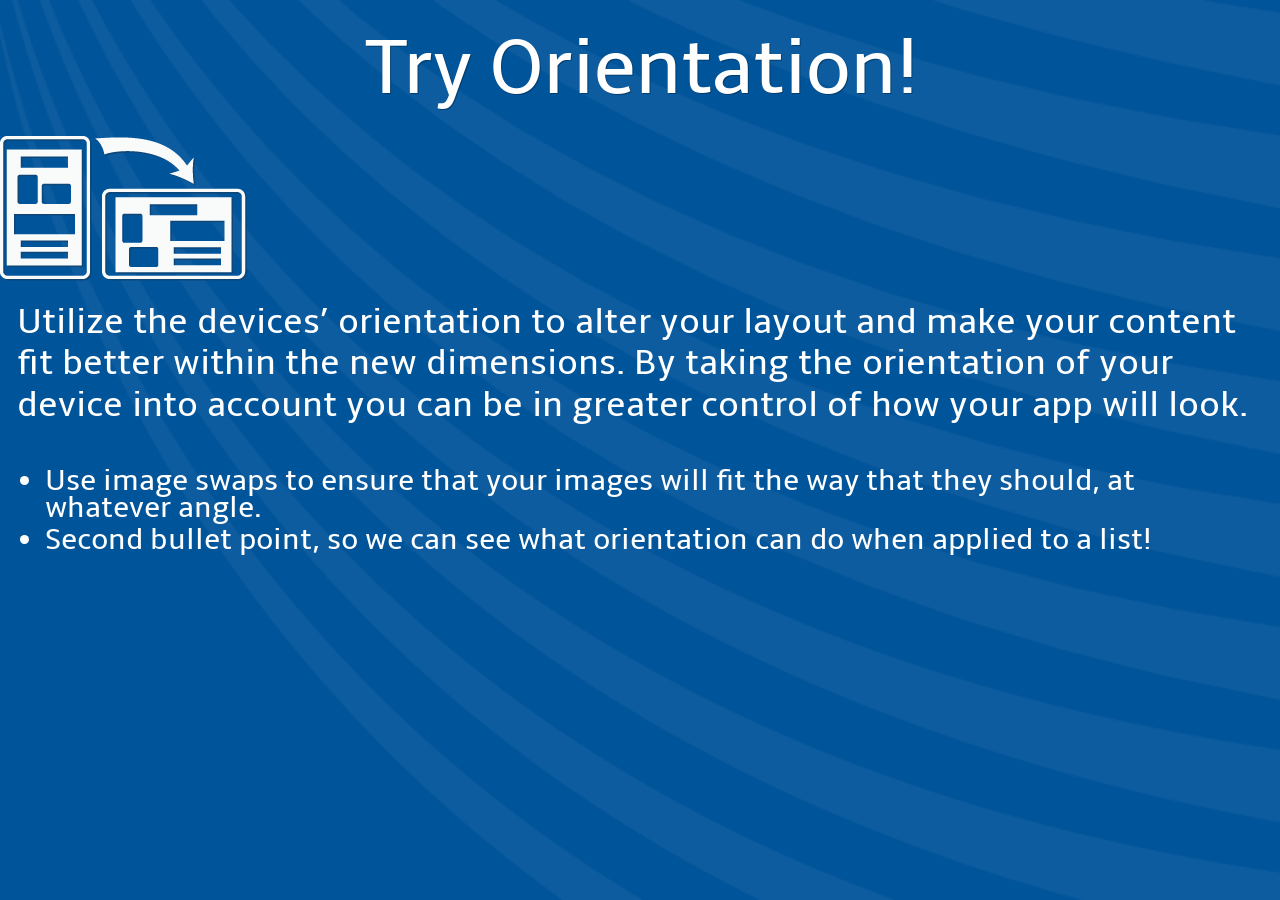
==== commit b0ca49f4: "update for ww07 compatibility" ====
--- a/www/index.html
+++ b/www/index.html
@@ -1,86 +1,48 @@
-<!DOCTYPE html>
+<!DOCTYPE html><!--HTML5 doctype-->
+<html>
+    <head>
+        <script>
+            (function () {
+            if ("-ms-user-select" in document.documentElement.style && navigator.userAgent.match(/IEMobile\/10\.0/)) 
+			{
+                var width = window.innerWidth;
+                var height = window.innerHeight;
+                var msViewportStyle = document.createElement("style");
+                msViewportStyle.appendChild(
+                    document.createTextNode(" @media screen and (orientation: landscape) {@-ms-viewport{width:auto!important}}")
+                );
+                msViewportStyle.appendChild(
+                    document.createTextNode(" @media screen and (orientation: portrait) {@-ms-viewport{width:auto!important;height:" + width + "px! important}}")
+                );
+                document.getElementsByTagName("head")[0].appendChild(msViewportStyle);
 
-<html>
-<head>
-    <title>Using PhoneGap Audio Media</title>
-    <meta content="text/html; charset=utf-8" http-equiv="Content-type">
-    <meta name="viewport" content="width=device-width, initial-scale=1.0, maximum-scale=1.0, minimum-scale=1.0, user-scalable=0">
-    
-    <style type="text/css">
-        /* Prevent copy paste for all elements except text fields */
-        *  { -webkit-user-select:none; -webkit-tap-highlight-color:rgba(255, 255, 255, 0); }
-        input, textarea  { -webkit-user-select:text; }
-    </style>
-    
-    <script type="text/javascript">
-        /* This code prevents users from dragging/scrolling the page */
-        var preventDefaultScroll = function(event) {
-            event.preventDefault();
-            window.scroll(0,0);
-            return false;
-        };
-        document.addEventListener('touchmove', preventDefaultScroll, false);
-    </script>
-
-    <script src="appframework/appframework.ui.min.js" type="text/javascript"></script>
-    <link href="appframework/af.ui.css" rel="stylesheet" type="text/css">
-    <link href="css/main.css" rel="stylesheet" type="text/css">
-
-    <script src="intelxdk.js"></script>
+            }
+			})();
+        </script>
+        <title>Demo - Orientation</title>
+        <meta http-equiv="Content-type" content="text/html; charset=utf-8"> 
+        <meta name="viewport" content="width=device-width, initial-scale=1, maximum-scale=1, user-scalable=0">
+        <link href="css/fonts.css" rel="stylesheet" type="text/css" charset="utf-8" />
+        <link href="css/main.css" rel="stylesheet" type="text/css">
+        <script src="intelxdk.js"></script>
   <script src='cordova.js'></script> 
   <script src='xhr.js'></script>
-    <script src="js/deviceCheck.js" type="text/javascript"></script>
-    <script src="js/mediaHandlers.js" type="text/javascript"></script>
-    <script type="text/javascript">
-        function onDeviceReady() {
-           if( window.Cordova && navigator.splashscreen ) {     // Cordova API detected
-                navigator.splashscreen.hide();                 // hide splash screen
-            }       
-            document.getElementById("PhonegapVerID").innerHTML += device.cordova;
-            console.log("onDeviceReady: " + document.getElementById("PhonegapVerID").innerHTML);
-
-            console.log("*** phoneCheck.android: " + phoneCheck.android);
-            console.log("*** phoneCheck.ios: " + phoneCheck.ios);
-
-            // set initial button state
-            setButtonState(myMediaState.start);
-
-            // check if an existing media file already exist and reset button state
-            checkMediaRecFileExist();
-        }
-        document.addEventListener("deviceready", onDeviceReady, false);
-    </script>
+        <script src="js/main.js" type="text/javascript"></script>
+    </head>
     
-</head>
-
-<body>
-    <div id="afui">  
-        <div id="content">
-            <div id="main" title="Recording w/ PhoneGap*" class="panel" data-footer="none" selected="true" style="overflow:hidden">
-                <div id="PhonegapVerID" class="subtitle">
-                    <p>Record with PhoneGap version:</p>
-                </div>
-                <img id="startRecID" src="images/simplemicrophone_rec.png" onclick="startRecording()"></img>   
-                <div style="text-align:center">
-                    <a id="stopRecID" style="display:none" onclick="stopRecording()" class="button red">Stop</a>
-                </div>
-                <p id="RecStatusID" style="text-align:center">Status: </p>
-                <p id="media_rec_pos" style="text-align:center">Recording Position 00:00:00</p>
-                <div style="text-align:center">
-                    <div class="subtitle">Playback Audio</div>
-                    <div class="button-grouped flex">
-                        <a id="startPlayID" onclick="playMusic()" class="button blue">Play</a><a id="pausePlayID" onclick="pauseMusic()" class="button blue">Pause</a><a id="stopPlayID" onclick="stopMusic()" class="button red">Stop</a>
-                    </div>    
-                    <p id="PlayStatusID">Status: </p>
-                    <p id="media_pos">Playback Position 00:00:00</p>
-                </div>
+    <body>
+        <div class="content" id="contentid">
+            <div id="headlineid" class="headline">Try Orientation!</div>
+            <div id="middlesectionid" class="middlesection">
+                <img id="imagesid" class="portrait" src="images/Icon-Phone-V.png"></img>
+            </div>
+            <div id="bottomid" class="bottom">Utilize the devices’ orientation to alter your layout and make your content fit better within the new dimensions. By taking the orientation of your device into account you can be in greater control of how your app will look.</div>
+            <div id="endingid" class="ending">
+                <ul class="lists" > 
+                    <li id="list1">Use image swaps to ensure that your images will fit the way that they should, at whatever angle.</li>
+                    <li id="list2">Second bullet point, so we can see what orientation can do when applied to a list!</li>
+                </ul>
             </div>
         </div>
-    </div>
-	<script type="text/javascript">
-		setTimeout(function(){
-			alert("Note: This sample should be built with 'Cordova for Android' Build target.")
-		},3000);
-	</script>
-</body>
-</html>
+    </body>
+</html>
--- a/www/css/fonts.css
+++ b/www/css/fonts.css
@@ -0,0 +1,12 @@
+@font-face {
+    font-family: 'AmbleRegular';
+    src: url('webfonts/Amble-Regular-webfont.eot');
+    src: url('webfonts/Amble-Regular-webfont.eot?#iefix') format('embedded-opentype'),
+         url('webfonts/Amble-Regular-webfont.svg#ambleregular') format('svg'),
+         url('webfonts/Amble-Regular-webfont.woff') format('woff'),
+         url('webfonts/Amble-Regular-webfont.ttf') format('truetype');
+    font-weight: normal;
+    font-style: normal;
+
+}
+
--- a/www/css/main.css
+++ b/www/css/main.css
@@ -1,27 +1,388 @@
-img {
-    display: block;
-    margin-left: auto;
-    margin-right: auto;
-}
-
-.greenoutline{
-    outline:green dotted thick;
-}
-
-@media all and (max-width: 400px) {
-    img{
-        width: 30%;
-        height:auto;        
-    }
-}
-
-.subtitle{
-    width: 100%;
-    background-color: #03B1FC;
-    text-align: center;
-    font-weight: bold;
-    font-style: italic;
-    color: white;
-    font-size: 1.25em;
+/******************GLOBAL**************************/
+@-ms-viewport{
+  width: device-width;
+}
+
+html { 
+	width:100%; height:100%;
+	overflow-x:hidden;
+	font-family:Helvetica, Arial, sans-serif; 
+	-webkit-text-size-adjust:100%; 
+}
+
+* { 
+	margin:0; padding:0; 
+	-webkit-box-sizing:border-box; box-sizing:border-box;
+	-webkit-tap-highlight-color:rgba(0,0,0,0);
+    -webkit-user-select:none;
+    -moz-user-select:none;
+    -ms-touch-action:none;
+}
+
+img { border:none; }
+
+body {
+	width:100%;	height:100%;
+    overflow:hidden;
+    -webkit-user-select:none;
+    font-family:"AmbleRegular", "Helvetica Neue", Helvetica, Arial, sans-serif;
+}
+
+input,textarea
+{
+    -webkit-user-select:text;
+    -moz-user-select:text;
+}
+
+::selection { 
+	background:#aaa; 
+	color:#fff; 
+}
+
+a:focus, a:active, a:hover { outline:0; }
+
+.clear { clear:both; }
+.wrapper { float:left; }
+
+
+/******************* SMARTPHONE [DEFAULT STYLES] **************************/
+
+.content {
+    display:block;
+    width:100%; height:100%;
+    background-image:-webkit-gradient(linear,color-stop(0.01, rgb(0,84,154)),color-stop(0.16, rgb(2,90,160)),color-stop(1, rgb(11,125,193)));
+    background-image:-webkit-linear-gradient(rgb(0,84,154) 1%,rgb(2,90,160) 16%,rgb(11,125,193) 100%);
+    background-image:-ms-linear-gradient(rgb(0,84,154) 1%,rgb(2,90,160) 16%,rgb(11,125,193) 100%);
+    background-image:linear-gradient(rgb(0,84,154) 1%,rgb(2,90,160) 16%,rgb(11,125,193) 100%);
+    background:rgb(0,84,154) url("../images/swoops.png") no-repeat;
+    background-position:bottom center;
+    -webkit-background-size:cover; background-size:cover;
+}
+
+.headline {
+    display:inline-block;
+    width:100%;
+    text-align:center;
+    font-size:40px;
+    letter-spacing:-1pt;
+    line-height:120%;
+    color:rgb(255,255,255);
+    text-shadow:1px 1px 0px rgba(0,55,100,0.8);
+    text-align:center;
+    padding-top:20px;
+}
+
+.middlesection {
+    padding-top:20px;
+}
+
+.bottom {
+    font-size:16px;
+    line-height:115%;
+    color:rgb(255,255,255);
+    text-align:left;
+    padding-left:17px;
+    padding-top:15px;
+}
+
+.ending {
+    font-size:14px;
+    line-height:90%;
+    color:rgb(255,255,255);
+    text-align:left;
+    padding-left:45px;
+    padding-right:35px;
+    padding-top: 15px;
+}
+
+.lists {
+    display:inline;
+    padding-left:2px;
+}
+
+#list1 {
+    margin-bottom:5px;
+}
+
+.imglandscape {
+    position:absolute;
+    top:17%;
+    left:5%;
+}
+
+.headline.headlinelandscape {
+    padding-top:5px;
+}
+
+.bottom.bottomlandscape {
+    position: absolute;
+    top:15%;
+    left:50%;
+    margin-left: -65px;
+    padding-right: 15px;
+}
+
+.ending.endinglandscape {
+    position: absolute;
+    top:50%;
+    left:50%;
+    margin-left:-15px;
+    padding-top: 30px;
+}
+
+
+/************************ Mini-TABLET ****************************/
+@media (orientation:portrait) and (min-width:481px) and (max-width:765px) {
+
+    .content { 
+        background:rgb(0,84,154) url("../images/swoops-lg.png") no-repeat;
+        background-position:bottom center;
+        -webkit-background-size:cover; background-size:cover;
+    }
+
+    .headline { 
+        font-size:68px;
+        text-shadow:3px 3px 0px rgba(0,55,100,0.8);
+        padding-top: 40px;
+    }
+
+    .middlesection {
+        padding-top: 40px;
+    }
+
+    .bottom {
+        font-size: 30px;
+        padding-left: 55px;
+        padding-right: 28px;
+        padding-top: 30px;
+        padding-bottom: 15px;
+    }
+
+    .ending {
+        font-size: 26px;
+        padding-left: 125px;
+        padding-right: 105px;
+        padding-top: 0px;
+    }
+
+    #list1 {
+        margin-bottom:15px;
+    }
+
+    .portrait {
+        width:463px;
+        height:271px;
+    }
+
+    .lists {
+        padding-left:20px;
+    }
+}
+
+@media (orientation:landscape) and (min-width: 481px) and (max-width:765px) {
     
-}
+    .imglandscape {
+        position:absolute;
+        top:17%;
+        left:5%;
+    }
+
+    .headline.headlinelandscape {
+        padding-top:5px;
+    }
+
+    .bottom.bottomlandscape {
+        position: absolute;
+        top:15%;
+        left:50%;
+        margin-left: -65px;
+        padding-right: 15px;
+    }
+
+    .ending.endinglandscape {
+        position: absolute;
+        top:50%;
+        left:50%;
+        margin-left:-15px;
+        padding-top: 30px;
+    }
+}
+
+/************************ TABLET **************************/
+@media (orientation:portrait) and (min-width:768px) and (max-width:1024px) {
+    
+    .content { 
+        background:rgb(0,84,154) url("../images/swoops-lg.png") no-repeat;
+        background-position:bottom center;
+        -webkit-background-size:cover; background-size:cover;
+    }
+
+    .headline { 
+        font-size:80px;
+        text-shadow:3px 3px 0px rgba(0,55,100,0.8);
+        padding-top: 40px;
+    }
+
+    .middlesection {
+        padding-top: 40px;
+    }
+
+    .bottom {
+        font-size: 36px;
+        padding-left: 55px;
+        padding-right: 28px;
+        padding-top: 30px;
+        padding-bottom: 15px;
+    }
+
+    .ending {
+        font-size: 26px;
+        padding-left: 125px;
+        padding-right: 105px;
+        padding-top: 0px;
+    }
+
+    #list1 {
+        margin-bottom:15px;
+    }
+
+    .portrait {
+        width:547px;
+        height:320px;
+    }
+
+    .lists {
+        padding-left:20px;
+    }
+}
+
+@media (orientation:landscape) and (min-width:769px) and (max-width:1025px) {
+
+     .headline { 
+        font-size:68px;
+    }
+
+    .bottom {
+        font-size: 30px;
+    }
+
+    .ending {
+        font-size: 26px;
+    }
+
+    #list1 {
+        margin-bottom:15px;
+    }
+
+    .imglandscape {
+        width:322px;
+        height:453px;
+    }
+
+    .headline.headlinelandscape {
+        padding-top:5px;
+    }
+
+    .bottom.bottomlandscape {
+        position: absolute;
+        top:15%;
+        left:50%;
+        margin-left: -100px;
+    }
+
+    .ending.endinglandscape {
+        position: absolute;
+        top:50%;
+        left:50%;
+        margin-left: -80px;
+        padding-top: 60px;
+    }
+}
+
+/************************ DESKTOP ***************************/
+
+@media (orientation:portrait) and (min-width:1080px) and (max-width: 1920px) {
+
+    .content { 
+        background:rgb(0,84,154) url("../images/swoops-lg.png") no-repeat;
+        background-position:bottom center;
+        -webkit-background-size:cover; background-size:cover;
+    }
+
+    .headline { 
+        font-size:135px;
+        text-shadow:4px 4px 0px rgba(0,55,100,0.8);
+        padding-top: 40px;
+    }
+
+    .middlesection {
+        padding-top: 40px;
+    }
+
+    .bottom {
+        font-size: 60px;
+        padding-left: 55px;
+        padding-right: 28px;
+        padding-top: 30px;
+        padding-bottom: 15px;
+    }
+
+    .ending {
+        font-size: 51px;
+        padding-left: 125px;
+        padding-right: 105px;
+        padding-top: 0px;
+    }
+
+    #list1 {
+        margin-bottom:15px;
+    }
+
+    .portrait {
+        width:849px;
+        height:497px;
+    }
+
+    .lists {
+        padding-left:20px;
+    }
+}
+
+@media (orientation:landscape) and (min-width:1080px) and (max-width: 1920px) {    
+    .headline { 
+        font-size:80px;
+    }
+
+    .bottom {
+        font-size: 36px;
+    }
+
+    .ending {
+        font-size: 30px;
+    }
+
+    .imglandscape {
+        width:381px;
+        height:535px;
+    }
+
+    .headline.headlinelandscape {
+        padding-top:5px;
+    }
+
+    .bottom.bottomlandscape {
+        position: absolute;
+        top:15%;
+        left:50%;
+        margin-left: -236px;
+    }
+
+    .ending.endinglandscape {
+        position: absolute;
+        top:50%;
+        left:50%;
+        margin-left: -160px;
+        margin-top: -115px;
+        padding-top: 90px;
+    }
+}
